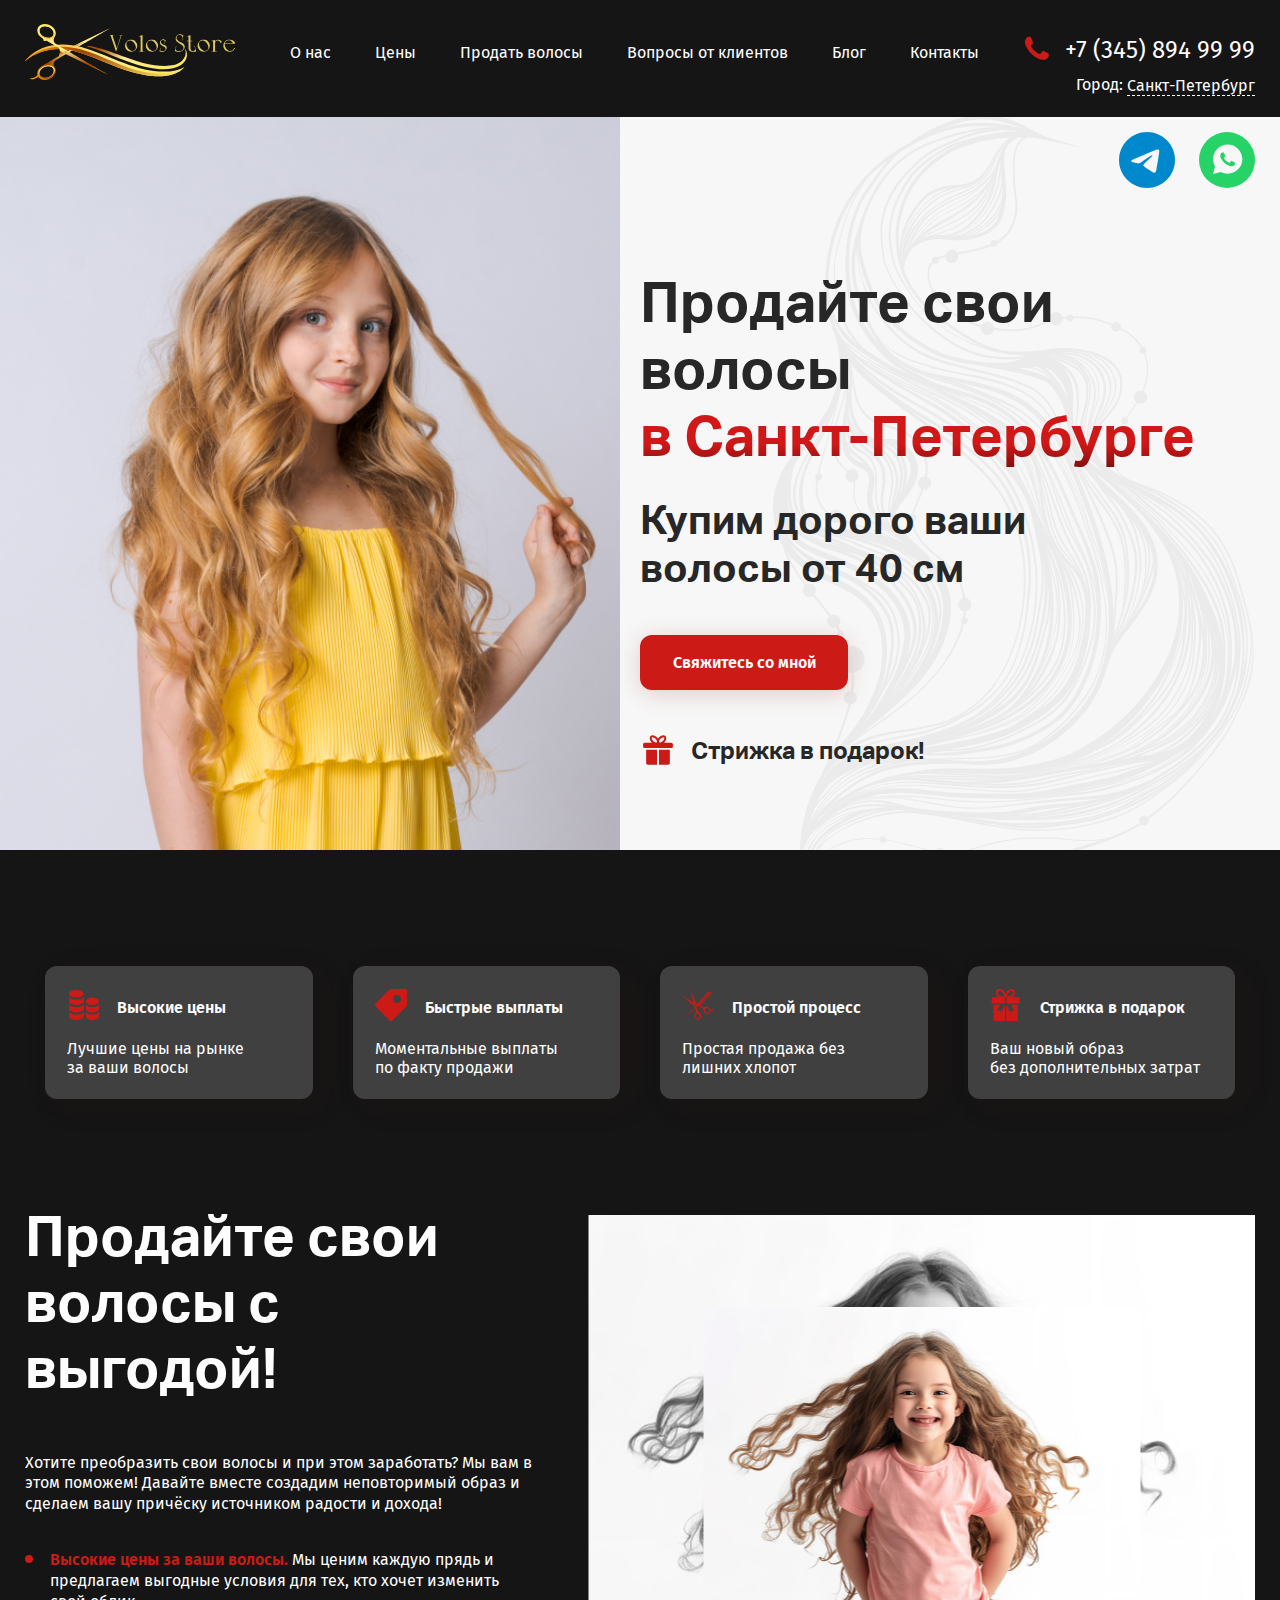
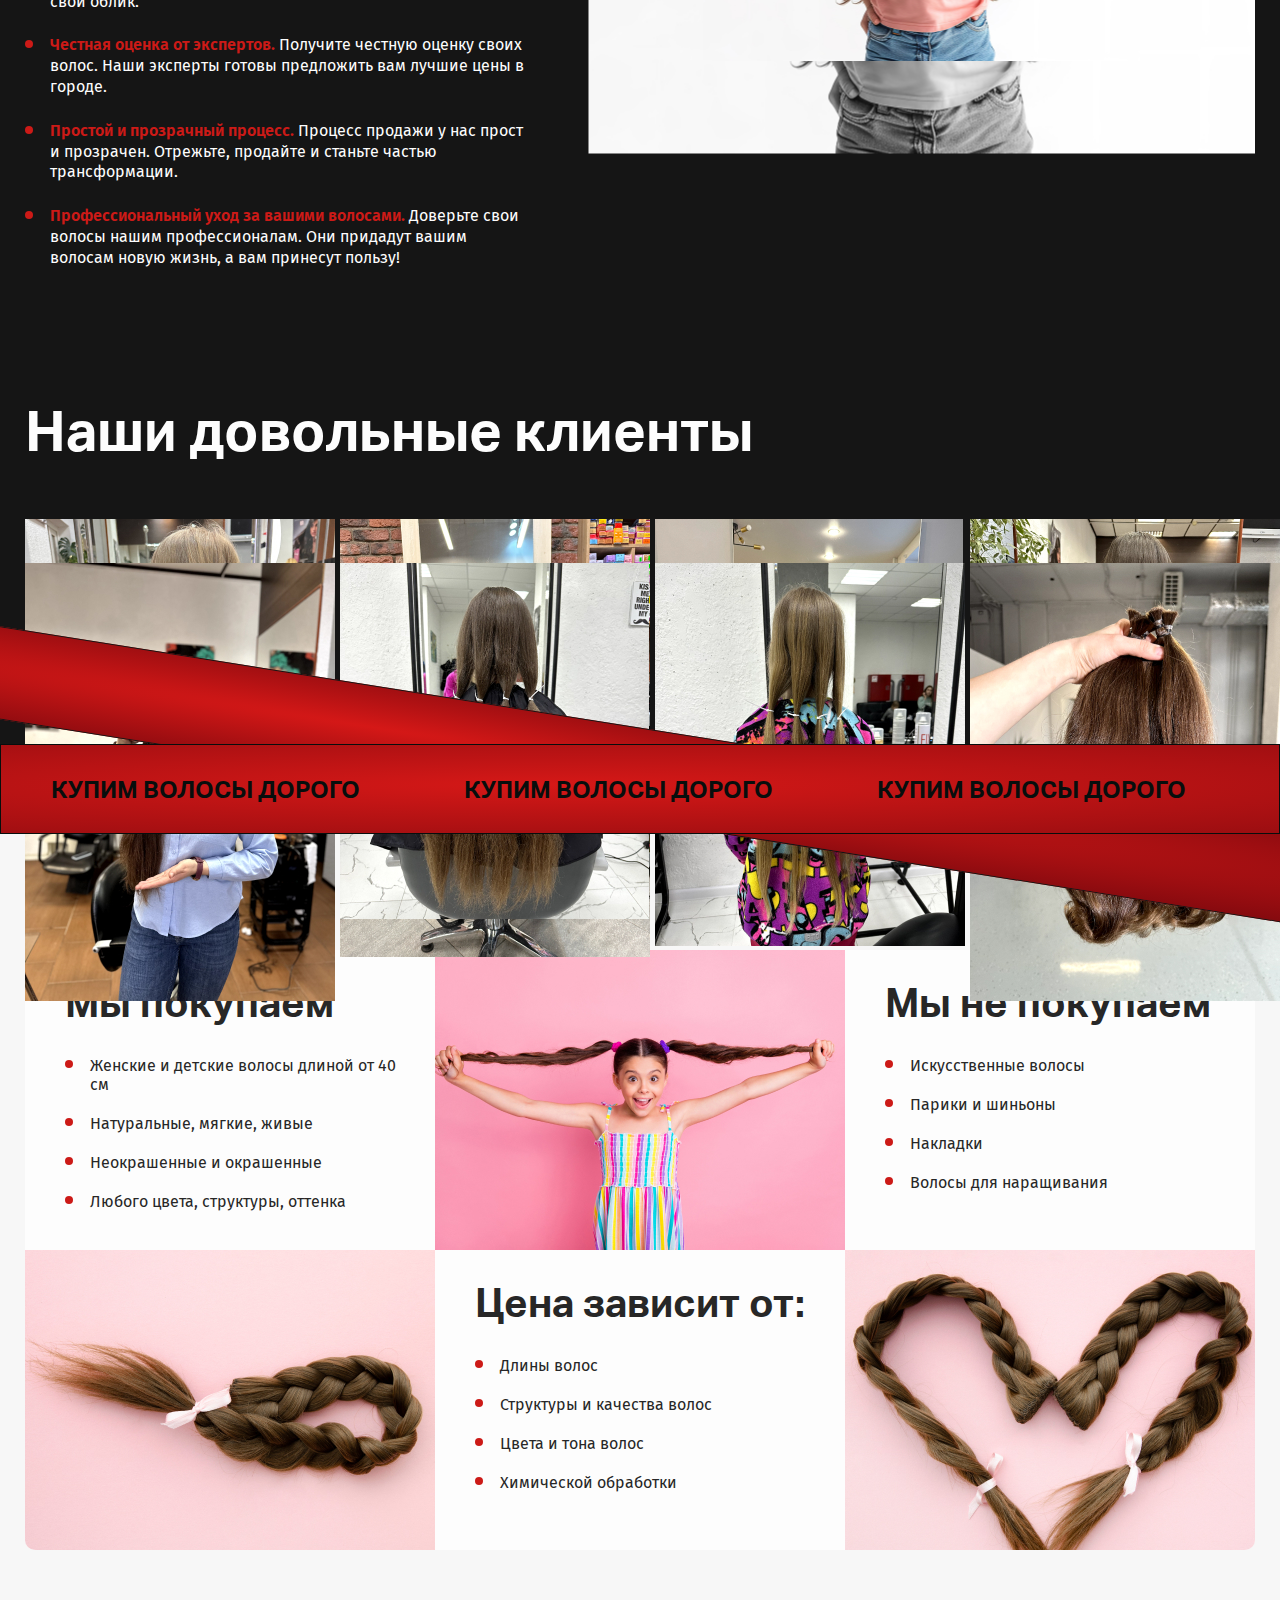
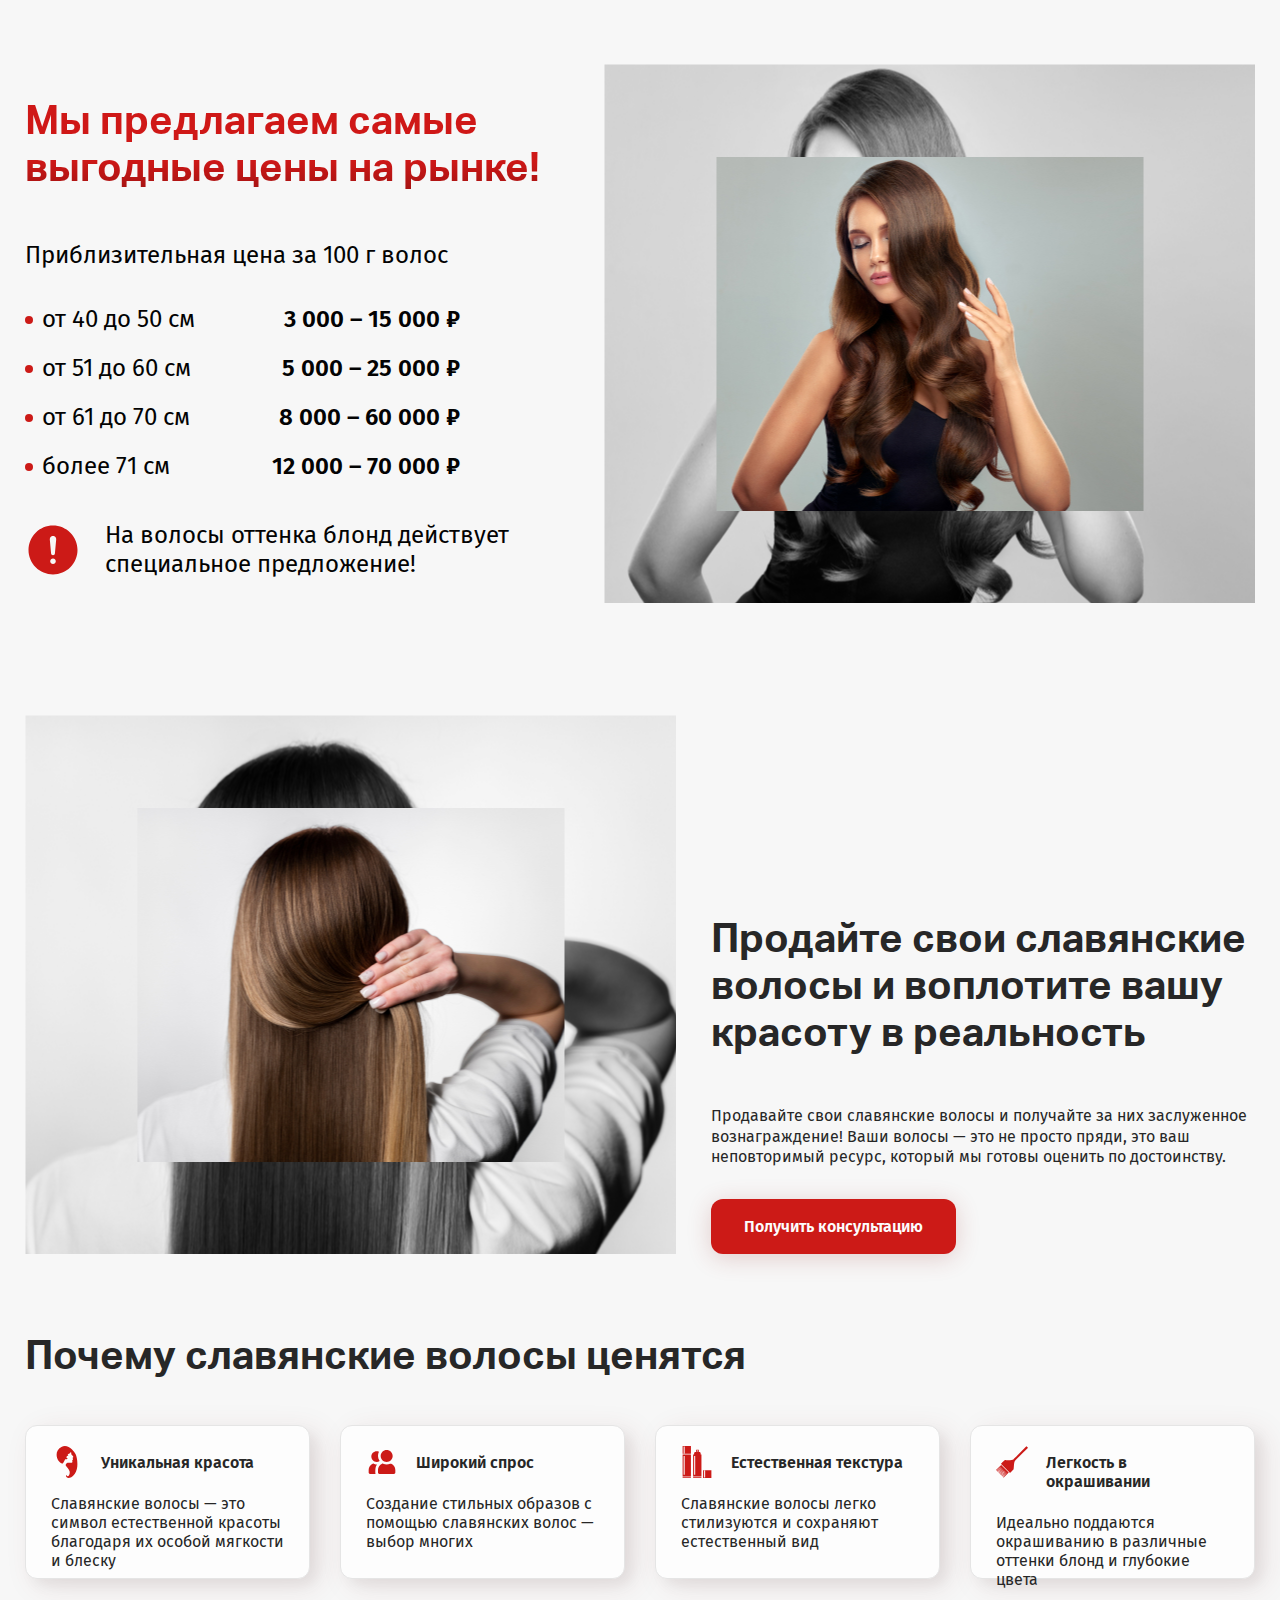
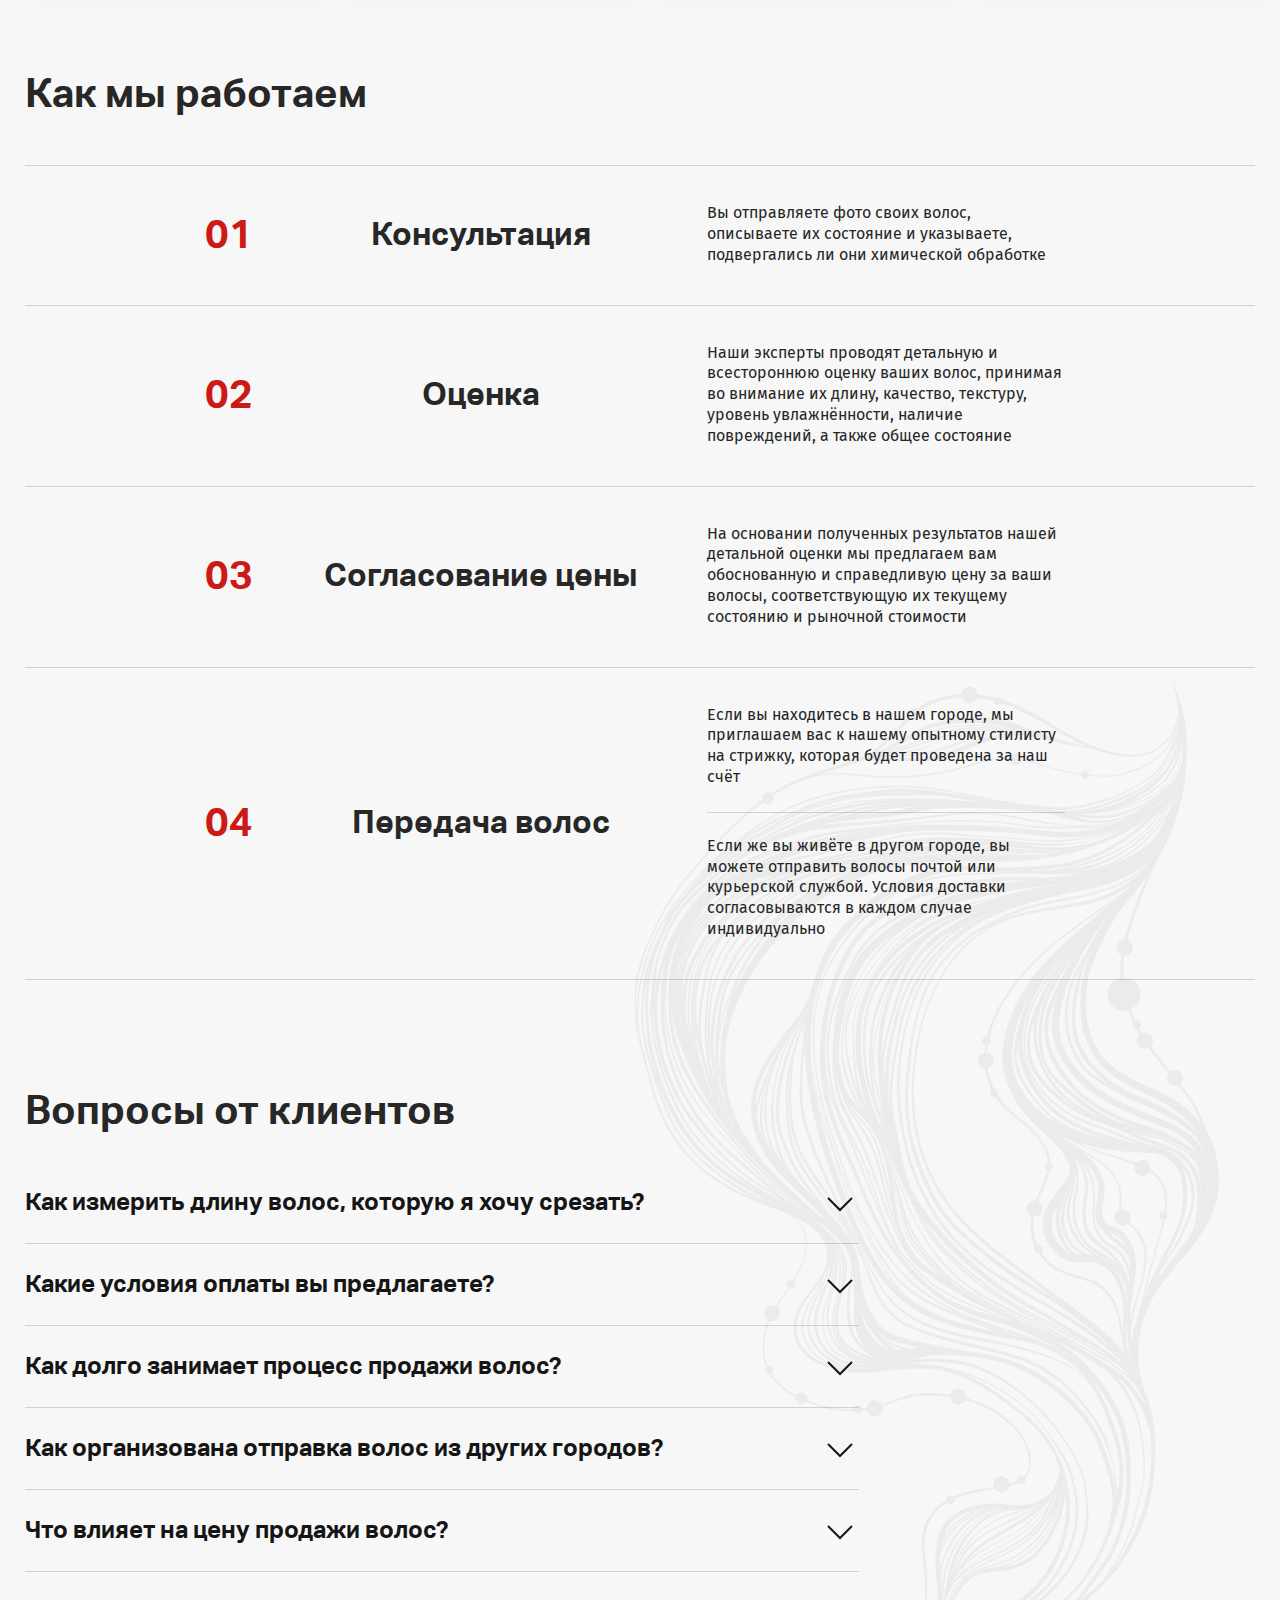
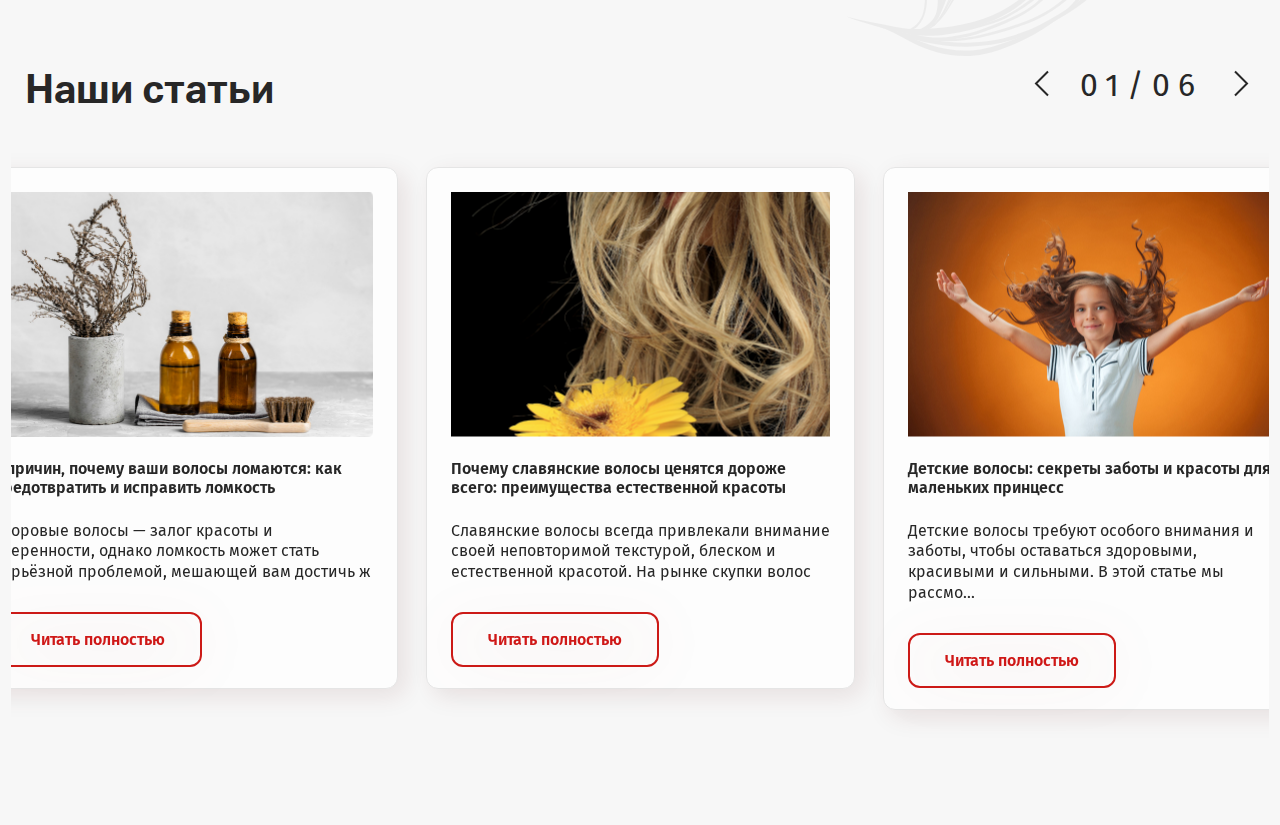
==== index.html @ 404171af "Add files via upload" ====
<!DOCTYPE html>
<html lang="ru">
<head>
	<meta charset="utf-8">
	<meta http-equiv="X-UA-Compatible" content="IE=edge" >
	<meta name="viewport" content="width=device-width, initial-scale=1.0">
	<meta name="description" content="">
	<link rel="stylesheet" type="text/css" href="style.css">
	<link rel="icon" type="image/png" href="favicon/favicon.ico" sizes="16x16">	
	<link rel="preconnect" href="https://fonts.googleapis.com">
	<link rel="preconnect" href="https://fonts.gstatic.com" crossorigin>
	<link href="https://fonts.googleapis.com/css2?family=Fira+Sans:ital,wght@0,100;0,200;0,300;0,400;0,500;0,600;0,700;0,800;0,900;1,100;1,200;1,300;1,400;1,500;1,600;1,700;1,800;1,900&display=swap" rel="stylesheet">
	<title></title>
	<script>document.write('<script src="http://' + (location.host || 'localhost').split(':')[0] + ':35729/livereload.js?snipver=1"></' + 'script>')</script>
</head>
<body>
	<div class="wrapper">
	<!-- Header -->		
	<header id="header">
		<div class="row">
			<div class="header_site">
				<div class="left">
					<a href="#" class="logo">
						<img src="img/logo.svg" alt="" />
					</a>
				</div>
				<div class="center">
					<div id="respNav">
						<ul class="resp_nav">
							<li><a href="#">О нас</a></li>
							<li><a href="#">Цены</a></li>
							<li><a href="#">Продать волосы</a></li>
							<li><a href="#">Вопросы от клиентов</a></li>
							<li><a href="#">Блог</a></li>
							<li><a href="#">Контакты</a></li>
						</ul>
					</div>
				</div>
				<div class="right">
					<div class="box_right">
						<div>
							<a class="tel_link" href="tel:+73458949999" >
								<svg width="24" height="25" viewBox="0 0 24 25" fill="none" xmlns="http://www.w3.org/2000/svg">
									<g clip-path="url(#clip0_225_394)">
									<path fill-rule="evenodd" clip-rule="evenodd" d="M23.5687 20.6638C22.8279 22.8468 19.9254 23.9355 17.8518 23.754C15.0198 23.5058 11.9382 22.0492 9.59895 20.4449C6.16053 18.0866 2.9397 14.4386 1.06288 10.5675C-0.263529 7.8322 -0.561128 4.46912 1.41169 1.97581C2.14129 1.0542 2.9301 0.561995 4.11571 0.504588C5.76052 0.427012 5.99092 1.33947 6.55573 2.76067C6.97653 3.82346 7.53813 4.90759 7.85174 6.00918C8.43894 8.06495 6.38612 8.15087 6.12692 9.83118C5.96532 10.8909 7.29013 12.312 7.88854 13.0676C9.06135 14.5477 10.471 15.8244 12.0614 16.7956C12.9718 17.3526 14.4422 18.3563 15.4854 17.8025C17.0918 16.9491 16.9398 14.3225 19.1862 15.2115C20.3494 15.6708 21.4758 16.3335 22.5863 16.9138C24.3031 17.809 24.2231 18.7368 23.5687 20.6638C24.0583 19.224 23.0791 22.1037 23.5687 20.6638Z" fill="#CC1A17"/>
									</g>
									<defs>
									<clipPath id="clip0_225_394">
									<rect width="24" height="24" fill="white" transform="translate(0 0.5)"/>
									</clipPath>
									</defs>
								</svg>
								+7 (345) 894 99 99
							</a>
						</div>
						<div>
							<p class="city_link_wrapp">Город: <a class="city_link" href="#">Санкт-Петербург</a></p>
						</div>
					</div>
				</div>
			</div>
		</div>					
	</header>
	<!-- /Header -->
	<!-- Content -->
	<div class="content">
	<!-- Section 1 - Main Page -->
	<section class="sect_1_mp">
		<img class="shape" src="img/shape.svg" alt="" />
		<div class="promo_img" style="background-image: url(img/promo.jpg)"></div>
		<div class="row">
			<div class="article">
				<div class="right_descript">
					<div class="socials">
						<ul class="socials_list">
							<li><a href="#"><img src="img/tel.svg" alt="" /></a></li>
							<li><a href="#"><img src="img/wp.svg" alt="" /></a></li>
						</ul>
						<div class="article_descript">
							<div class="h1_wrapp">
								<h1>Продайте свои волосы<br /> <span>в Санкт-Петербурге</span></h1>
							</div>
							<div class="h3_wrapp">
								<h3>Купим дорого ваши<br /> волосы от 40 см</h3>
							</div>
							<div>
								<a href="#" class="red_pill">Свяжитесь со мной</a>
							</div>
							<div>
								<p class="present"><i class="box"></i>Стрижка в подарок!</p>
							</div>
						</div>
					</div>
				</div>
			</div>
		</div>
	</section>
	<!-- /Section 1 - Main Page -->
	<!-- Section 2 - Main Page -->
	<section class="sect_2_mp black_bg">
		<div class="row">
			<div class="thumbnails">
				<div class="thumb">
					<div class="thumb_header">
						<img src="img/icon_01.svg" alt="" />
						<h3>Высокие цены</h3>
					</div>
					<div class="thumb_content">
						<p>Лучшие цены на рынке<br /> за ваши волосы</p>
					</div>
				</div>
				<div class="thumb">
					<div class="thumb_header">
						<img src="img/icon_02.svg" alt="" />
						<h3>Быстрые выплаты</h3>
					</div>
					<div class="thumb_content">
						<p>Моментальные выплаты<br /> по факту продажи</p>
					</div>
				</div>
				<div class="thumb">
					<div class="thumb_header">
						<img src="img/icon_03.svg" alt="" />
						<h3>Простой процесс</h3>
					</div>
					<div class="thumb_content">
						<p>Простая продажа без лишних хлопот</p>
					</div>
				</div>
				<div class="thumb">
					<div class="thumb_header">
						<img src="img/icon_04.svg" alt="" />
						<h3>Стрижка в подарок</h3>
					</div>
					<div class="thumb_content">
						<p>Ваш новый образ<br /> без дополнительных затрат</p>
					</div>
				</div>
			</div>
			<div class="article_2">
				<div class="left">
					<h2>Продайте свои<br /> волосы с выгодой!</h2>
					<p>Хотите преобразить свои волосы и при этом заработать? Мы вам в этом поможем! Давайте вместе создадим неповторимый образ и сделаем вашу причёску источником радости и дохода!</p>
					<ul>
						<li><span>Высокие цены за ваши волосы.</span> Мы ценим каждую прядь и предлагаем выгодные условия для тех, кто хочет изменить свой облик.</li>
						<li><span>Честная оценка от экспертов.</span> Получите честную оценку своих волос. Наши эксперты готовы предложить вам лучшие цены в городе.</li>
						<li><span>Простой и прозрачный процесс.</span> Процесс продажи у нас прост и прозрачен. Отрежьте, продайте и станьте частью трансформации.</li>
						<li><span>Профессиональный уход за вашими волосами.</span> Доверьте свои волосы нашим профессионалам. Они придадут вашим волосам новую жизнь, а вам принесут пользу!</li>
					</ul>
				</div>
				<div class="right">
					<div class="img_box">
						<img src="img/img_01.jpg" alt="" />
						<img src="img/img_02.jpg" alt="" />
					</div>
				</div>
			</div>
			<div class="gallery_wrapp">
				<div class="h2_wrapp">
					<h2>Наши довольные клиенты</h2>
				</div>
				<div class="gallery grid">
					<a href="#" data-src="" data-fancybox="gallery" class="gal_item grid-item">
						<img src="img/img_03.jpg" alt="" />
					</a>
					<a href="#" data-src="" data-fancybox="gallery" class="gal_item grid-item">
						<img src="img/img_04.jpg" alt="" />
					</a>
					<a href="#" data-src="" data-fancybox="gallery" class="gal_item grid-item">
						<img src="img/img_05.jpg" alt="" />
					</a>
					<a href="#" data-src="" data-fancybox="gallery" class="gal_item grid-item">
						<img src="img/img_06.jpg" alt="" />
					</a>
					<a href="#" data-src="" data-fancybox="gallery" class="gal_item grid-item">
						<img src="img/img_07.jpg" alt="" />
					</a>
					<a href="#" data-src="" data-fancybox="gallery" class="gal_item grid-item">
						<img src="img/img_08.jpg" alt="" />
					</a>
					<a href="#" data-src="" data-fancybox="gallery" class="gal_item grid-item">
						<img src="img/img_09.jpg" alt="" />
					</a>
					<a href="#" data-src="" data-fancybox="gallery" class="gal_item grid-item">
						<img src="img/img_10.jpg" alt="" />
					</a>
				</div>
			</div>
		</div>
		<div class="moved_line_wrapp">
			<div class="moved_line marquee">
				<p>купим волосы дорого</p>
				<p>купим волосы дорого</p>
				<p>купим волосы дорого</p>
				<p>купим волосы дорого</p>
				<p>купим волосы дорого</p>
			</div>
		</div>
	</section>
	<!-- /Section 2 - Main Page -->
	<!-- Section 3 - Main Page -->
	<section class="sect_3_mp grey_bg">
		<div class="row_2">
			<div class="thumbnails_2">
				<div class="thumb_2">
					<h3>Мы покупаем</h3>
					<ul>
						<li>Женские и детские волосы длиной от 40 см</li>
						<li>Натуральные, мягкие, живые</li>
						<li>Неокрашенные и окрашенные</li>
						<li>Любого цвета, структуры, оттенка</li>
					</ul>
				</div>
				<div class="thumb_2">
					<img src="img/img_11.jpg" alt="" />
				</div>
				<div class="thumb_2">
					<h3>Мы не покупаем</h3>
					<ul>
						<li>Искусственные волосы</li>
						<li>Парики и шиньоны</li>
						<li>Накладки</li>
						<li>Волосы для наращивания</li>
					</ul>
				</div>
				<div class="thumb_2">
					<img src="img/img_12.jpg" alt="" />
				</div>
				<div class="thumb_2">
					<h3>Цена зависит от:</h3>
					<ul>
						<li>Длины волос</li>
						<li>Структуры и качества волос</li>
						<li>Цвета и тона волос</li>
						<li>Химической обработки</li>
					</ul>
				</div>
				<div class="thumb_2">
					<img src="img/img_13.jpg" alt="" />
				</div>
			</div>
		</div>
	</section>
	<!-- /Section 3 - Main Page -->
	<!-- Section 4 - Main Page -->
	<section class="sect_4_mp grey_bg">
		<div class="row_3">
			<div class="article_3">
				<div class="left">
					<h2>Мы предлагаем самые выгодные цены на рынке!</h2>
					<h3>Приблизительная цена за 100 г волос</h3>
					<div class="table_price">
						<div class="table_row">
							<div>
								<p>от 40 до 50 см</p>
							</div>
							<div>
								<p>3 000 – 15 000 ₽</p>
							</div>
						</div>
						<div class="table_row">
							<div>
								<p>от 51 до 60 см</p>
							</div>
							<div>
								<p>5 000 – 25 000 ₽</p>
							</div>
						</div>
						<div class="table_row">
							<div>
								<p>от 61 до 70 см</p>
							</div>
							<div>
								<p>8 000 – 60 000 ₽</p>
							</div>
						</div>
						<div class="table_row">
							<div>
								<p>более 71 см</p>
							</div>
							<div>
								<p>12 000 – 70 000 ₽</p>
							</div>
						</div>
					</div>
					<div class="important_box">
						<p>На волосы оттенка блонд действует специальное предложение!</p>
					</div>
				</div>
				<div class="right">
					<div class="img_box_2">
						<img src="img/img_14.jpg" alt="" />
						<img src="img/img_15.jpg" alt="" />
					</div>
				</div>
			</div>
		</div>
	</section>
	<!-- /Section 4 - Main Page -->
	<!-- Section 5 - Main Page -->
	<section class="sect_5_mp grey_bg">
		<div class="row_3">
		<div class="article_4">
			<div class="left">
				<div class="img_box_3">
					<img src="img/img_16.jpg" alt="" />
					<img src="img/img_17.jpg" alt="" />
				</div>
			</div>
			<div class="right">
				<div class="article_4_descript">
					<h2>Продайте свои славянские волосы и воплотите вашу красоту в реальность</h2>
					<p>Продавайте свои славянские волосы и получайте за них заслуженное вознаграждение! Ваши волосы — это не просто пряди, это ваш неповторимый ресурс, который мы готовы оценить по достоинству.</p>
					<a href="#" class="red_pill">Получить консультацию</a>
				</div>
			</div>
		</div>
	</section>
	<!-- /Section 5 - Main Page -->
	<!-- Section 6 - Main Page -->
	<section class="sect_6_mp grey_bg">
		<div class="row_3">
			<div class="h2_wrapp left black">
				<h2>Почему славянские волосы ценятся</h2>
			</div>
			<div class="thumbnails_3">
				<div class="thumb_3">
					<div class="thumb_3_header">
						<img src="img/icon_05.svg" alt="" />
						<h3>Уникальная красота</h3>
					</div>
					<div class="thumb_3_content">
						<p>Славянские волосы — это символ естественной красоты благодаря их особой мягкости и блеску</p>
					</div>
				</div>
				<div class="thumb_3">
					<div class="thumb_3_header">
						<img src="img/icon_06.svg" alt="" />
						<h3>Широкий спрос</h3>
					</div>
					<div class="thumb_3_content">
						<p>Создание стильных образов с помощью славянских волос — выбор многих</p>
					</div>
				</div>
				<div class="thumb_3">
					<div class="thumb_3_header">
						<img src="img/icon_07.svg" alt="" />
						<h3>Естественная текстура</h3>
					</div>
					<div class="thumb_3_content">
						<p>Славянские волосы легко стилизуются и сохраняют естественный вид</p>
					</div>
				</div>
				<div class="thumb_3">
					<div class="thumb_3_header">
						<img src="img/icon_08.svg" alt="" />
						<h3>Легкость в окрашивании</h3>
					</div>
					<div class="thumb_3_content">
						<p>Идеально поддаются окрашиванию в различные оттенки блонд и глубокие цвета</p>
					</div>
				</div>
			</div>
		</div>
	</section>
	<!-- /Section 6 - Main Page -->
	<!-- Section 7 - Main Page -->
	<section class="sect_7_mp grey_bg">
		<img class="shape_2" src="img/shape_2.svg" alt="" />
		<div class="row_3">
			<div class="table_2_wrapp">
				<div class="h2_wrapp left black">
					<h2>Как мы работаем</h2>
				</div>
				<div class="table_2">
					<div class="table_2_row">
						<div>
							<p class="num">01</p>
						</div>
						<div>
							<h3>Консультация</h3>
						</div>
						<div>
							<p>Вы отправляете фото своих волос, описываете их состояние и указываете, подвергались ли они химической обработке</p>
						</div>
					</div>
					<div class="table_2_row">
						<div>
							<p class="num">02</p>
						</div>
						<div>
							<h3>Оценка</h3>
						</div>
						<div>
							<p>Наши эксперты проводят детальную и всестороннюю оценку ваших волос, принимая во внимание их длину, качество, текстуру, уровень увлажнённости, наличие повреждений, а также общее состояние</p>
						</div>
					</div>
					<div class="table_2_row">
						<div>
							<p class="num">03</p>
						</div>
						<div>
							<h3>Согласование цены</h3>
						</div>
						<div>
							<p>На основании полученных результатов нашей детальной оценки мы предлагаем вам обоснованную и справедливую цену за ваши волосы, соответствующую их текущему состоянию и рыночной стоимости</p>
						</div>
					</div>
					<div class="table_2_row">
						<div>
							<p class="num">04</p>
						</div>
						<div>
							<h3>Передача волос</h3>
						</div>
						<div>
							<p>Если вы находитесь в нашем городе, мы приглашаем вас к нашему опытному стилисту на стрижку, которая будет проведена за наш счёт</p>
							<p>Если же вы живёте в другом городе, вы можете отправить волосы почтой или курьерской службой. Условия доставки согласовываются в каждом случае индивидуально</p>
						</div>
					</div>
				</div>
			</div>
			<div class="faq_wrapp">
				<div class="h2_wrapp left black">
					<h2>Вопросы от клиентов</h2>
				</div>
				<div class="faqs">
					<div class="faq_item dr_parent">
						<div class="faq_item_title dr_title">
							<h3>Как измерить длину волос, которую я хочу срезать?</h3>
						</div>
						<div class="faq_item_content dr_content">
							<p>Для измерения длины волос рекомендуется отмерить их от места предполагаемого среза до верхней линии кончиков, используя мягкую ленту или специальный измерительный инструмент. Помните, что точность измерения важна для определения цены.</p>
						</div>
					</div>
					<div class="faq_item dr_parent">
						<div class="faq_item_title dr_title">
							<h3>Какие условия оплаты вы предлагаете?</h3>
						</div>
						<div class="faq_item_content dr_content">
							<p>Для измерения длины волос рекомендуется отмерить их от места предполагаемого среза до верхней линии кончиков, используя мягкую ленту или специальный измерительный инструмент. Помните, что точность измерения важна для определения цены.</p>
						</div>
					</div>
					<div class="faq_item dr_parent">
						<div class="faq_item_title dr_title">
							<h3>Как долго занимает процесс продажи волос?</h3>
						</div>
						<div class="faq_item_content dr_content">
							<p>Для измерения длины волос рекомендуется отмерить их от места предполагаемого среза до верхней линии кончиков, используя мягкую ленту или специальный измерительный инструмент. Помните, что точность измерения важна для определения цены.</p>
						</div>
					</div>
					<div class="faq_item dr_parent">
						<div class="faq_item_title dr_title">
							<h3>Как организована отправка волос из других городов?</h3>
						</div>
						<div class="faq_item_content dr_content">
							<p>Для измерения длины волос рекомендуется отмерить их от места предполагаемого среза до верхней линии кончиков, используя мягкую ленту или специальный измерительный инструмент. Помните, что точность измерения важна для определения цены.</p>
						</div>
					</div>
					<div class="faq_item dr_parent">
						<div class="faq_item_title dr_title">
							<h3>Что влияет на цену продажи волос?</h3>
						</div>
						<div class="faq_item_content dr_content">
							<p>Для измерения длины волос рекомендуется отмерить их от места предполагаемого среза до верхней линии кончиков, используя мягкую ленту или специальный измерительный инструмент. Помните, что точность измерения важна для определения цены.</p>
						</div>
					</div>
				</div>
			</div>
		</div>
	</section>
	<!-- /Section 7 - Main Page -->
	<!-- Section 8 - Main Page -->
	<section class="sect_8_mp grey_bg">
		<div class="row_3">
			<div class="slider_header">
				<div>
					<h2>Наши статьи</h2>
				</div>
				<div>
					<div class="slider_nums">
						<button type="button" class="prev_arrow">
							<svg width="32" height="33" viewBox="0 0 32 33" fill="none" xmlns="http://www.w3.org/2000/svg">
							<path d="M20 4.5L8 16.5L20 28.5" stroke="#272727" stroke-width="2"/>
							</svg>
						</button>
						<p><span id="curSl"></span>/<span id="slLenght"></span></p>
						<button type="button" class="next_arrow">
							<svg width="32" height="33" viewBox="0 0 32 33" fill="none" xmlns="http://www.w3.org/2000/svg">
							<path d="M12 4.5L24 16.5L12 28.5" stroke="#272727" stroke-width="2"/>
							</svg>
						</button>
					</div>
				</div>
			</div>
			<div class="slider">
				<div>
					<div class="slide">
						<div class="news_thumb">
							<a href="#" class="news_img_box">
								<img src="img/sl_01.jpg" alt="" />
							</a>
							<div class="news_thumb_content">
								<h3>Почему славянские волосы ценятся дороже всего: преимущества естественной красоты</h3>
								<p>Славянские волосы всегда привлекали внимание своей неповторимой текстурой, блеском и естественной красотой. На рынке скупки волос </p>
							</div>
							<a href="#" class="transparent_pill">Читать полностью</a>
						</div>
					</div>
				</div>
				<div>
					<div class="slide">
						<div class="news_thumb">
							<a href="#" class="news_img_box">
								<img src="img/sl_02.jpg" alt="" />
							</a>
							<div class="news_thumb_content">
								<h3>Детские волосы: секреты заботы и красоты для маленьких принцесс</h3>
								<p>Детские волосы требуют особого внимания и заботы, чтобы оставаться здоровыми, красивыми и сильными. В этой статье мы рассмо...</p>
							</div>
							<a href="#" class="transparent_pill">Читать полностью</a>
						</div>
					</div>
				</div>
				<div>
					<div class="slide">
						<div class="news_thumb">
							<a href="#" class="news_img_box">
								<img src="img/sl_03.jpg" alt="" />
							</a>
							<div class="news_thumb_content">
								<h3>7 простых шагов для укрепления и роста волос: секреты здоровых причёсок</h3>
								<p>Длинные, крепкие и блестящие волосы — мечта многих. Однако, чтобы достичь этого и сохранить здоровье волос, необходимо правильно ухажив...</p>
							</div>
							<a href="#" class="transparent_pill">Читать полностью</a>
						</div>
					</div>
				</div>
				<div>
					<div class="slide">
						<div class="news_thumb">
							<a href="#" class="news_img_box">
								<img src="img/sl_04.jpg" alt="" />
							</a>
							<div class="news_thumb_content">
								<h3>Как правильно ухаживать за окрашенными волосами: советы для сохранения цвета и здоровья ваших волос</h3>
								<p>Окрашенные волосы требуют особого ухода, чтобы сохранить яркость цвета и здоровый вид.</p>
							</div>
							<a href="#" class="transparent_pill">Читать полностью</a>
						</div>
					</div>
				</div>
				<div>
					<div class="slide">
						<div class="news_thumb">
							<a href="#" class="news_img_box">
								<img src="img/sl_05.jpg" alt="" />
							</a>
							<div class="news_thumb_content">
								<h3>Питание для здоровых волос: 10 продуктов, которые помогут укрепить и питать ваши локоны</h3>
								<p>Здоровые и красивые волосы начинаются с правильного питания. Ваш рацион может суще...</p>
							</div>
							<a href="#" class="transparent_pill">Читать полностью</a>
						</div>
					</div>
				</div>
				<div>
					<div class="slide">
						<div class="news_thumb">
							<a href="#" class="news_img_box">
								<img src="img/sl_06.jpg" alt="" />
							</a>
							<div class="news_thumb_content">
								<h3>5 причин, почему ваши волосы ломаются: как предотвратить и исправить ломкость</h3>
								<p>Здоровые волосы — залог красоты и уверенности, однако ломкость может стать серьёзной проблемой, мешающей вам достичь ж</p>
							</div>
							<a href="#" class="transparent_pill">Читать полностью</a>
						</div>
					</div>
				</div>
			</div>
		</div>
	</section>
	<!-- /Section 8 - Main Page -->
	</div>
	<!-- /Content -->
	<!-- Footer -->
	<footer class="footer_section">
		<div class="row">
		</div>
	</footer>
	<!-- /Footer -->
	</div>
	<link rel="stylesheet" type="text/css" href="responsive.css">
	<link rel="stylesheet" type="text/css" href="slick/slick.css">
	<script src="vendors/js/jquery.js"></script>
	<script src="vendors/js/massonry.js"></script>
	<script src="vendors/js/marquee.min.js"></script>
	<script src="slick/slick.min.js"></script>
	<script src="js/scripts.js"></script>
</body>
</html>
---- style.css ----
@charset "utf-8";

/*------------------*/
/*-- Fonts --*/
/*------------------*/

@font-face {
    font-family: 'Aktiv Grotesk Corp';
    src: url('fonts/AktivGroteskCorp-Bold.eot');
    src: url('fonts/AktivGroteskCorp-Bold.eot?#iefix') format('embedded-opentype'),
        url('fonts/AktivGroteskCorp-Bold.woff2') format('woff2'),
        url('fonts/AktivGroteskCorp-Bold.woff') format('woff'),
        url('fonts/AktivGroteskCorp-Bold.ttf') format('truetype'),
        url('fonts/AktivGroteskCorp-Bold.svg#AktivGroteskCorp-Bold') format('svg');
    font-weight: bold;
    font-style: normal;
    font-display: swap;
}

/*-------------------------------------------*/
/* BASIC SETUP */
/*-------------------------------------------*/

* {
    margin: 0;
    padding: 0;
    -webkit-box-sizing: border-box;
    -moz-box-sizing: border-box;
    box-sizing: border-box;
}

html {
    -webkit-text-size-adjust: 100%;
}

html,
body {
    min-height: 100%;
    min-width: 100%;
    height: 100%;
}

body {
    background: #ffffff;
}

.wrapper {
    position: relative;
    display: flex;
    display: -ms-flexbox;
    display: -webkit-flex;
    flex-direction: column;
    -webkit-flex-direction: column;
    -ms-flex-direction: column;
    min-height: 100%;
    min-height: 100vh;
    padding-top: 117px;
    overflow-x: hidden;
    overflow-y: auto;
}

header {
    flex: 0 0 auto;
    -webkit-flex: 0 0 auto;
}

.content {
    flex: 1 0 auto;
    -webkit-flex: 1 0 auto;
}

footer {
    flex: 0 0 auto;
    -webkit-flex: 0 0 auto;
}

::-webkit-input-placeholder {color:#555555;}
::-moz-placeholder          {color:#555555;}
:-moz-placeholder           {color:#555555;}
:-ms-input-placeholder      {color:#555555;}

input,
textarea,
button,
select,
a,
img {
    outline: none;
}

select {
    -webkit-appearance: none;
    appearance: none;
    -moz-appearance;
    text-indent: 0.01px;
    text-overflow: "";
}

*::-ms-expand { display: none; }

input::-webkit-outer-spin-button,
input::-webkit-inner-spin-button {
    -webkit-appearance: none;
}

input[type="number"] {
    -moz-appearance: textfield;
}

input {
    -webkit-appearance: none;
    -moz-appearance
}

button {
    -webkit-appearance: none;
    -moz-appearance
}

textarea {
    resize: none;
    overflow: auto;
    -webkit-appearance: none;
    -moz-appearance;
}

input::-webkit-input-placeholder       {opacity: 1; transition: opacity .3s ease;}
input::-moz-placeholder                {opacity: 1; transition: opacity .3s ease;}
input:-moz-placeholder                 {opacity: 1; transition: opacity .3s ease;}
input:-ms-input-placeholder            {opacity: 1; transition: opacity .3s ease;}
input:focus::-webkit-input-placeholder {opacity: 0; transition: opacity .3s ease;}
input:focus::-moz-placeholder          {opacity: 0; transition: opacity .3s ease;}
input:focus:-moz-placeholder           {opacity: 0; transition: opacity .3s ease;}
input:focus:-ms-input-placeholder      {opacity: 0; transition: opacity .3s ease;}

textarea::-webkit-input-placeholder       {opacity: 1; transition: opacity .3s ease;}
textarea::-moz-placeholder                {opacity: 1; transition: opacity .3s ease;}
textarea:-moz-placeholder                 {opacity: 1; transition: opacity .3s ease;}
textarea:-ms-input-placeholder            {opacity: 1; transition: opacity .3s ease;}
textarea:focus::-webkit-input-placeholder {opacity: 0; transition: opacity .3s ease;}
textarea:focus::-moz-placeholder          {opacity: 0; transition: opacity .3s ease;}
textarea:focus:-moz-placeholder           {opacity: 0; transition: opacity .3s ease;}
textarea:focus:-ms-input-placeholder      {opacity: 0; transition: opacity .3s ease;}

.clearfix:after,
.clearfix:before {
    display: block;
    content: "";
}

/*-------------------------------------------*/
/* ----- DEFAULT STYLES ------ */
/*-------------------------------------------*/

section {
    position: relative;
    padding: 10px 0;
}

h1 {
    font-family: 'Aktiv Grotesk Corp';
    font-weight: bold;
    font-size: 56px;
    line-height: 120%;
    color: #272727;
}

h2 {
    font-family: 'Aktiv Grotesk Corp';
    font-weight: bold;
    font-size: 56px;
    line-height: 66px;
    color: #FDFDFD;
}

h3 {
    font-family: 'Aktiv Grotesk Corp';
    font-weight: bold;
    font-size: 40px;
    line-height: 47px;
    color: #272727;
}

h4 {
    font-family: 'Fira Sans';
    font-weight: normal;
    font-size: 16px;
    line-height: 130%;
    color: #000;
}

p {
    font-family: 'Fira Sans';
    font-weight: normal;
    font-size: 16px;
    line-height: 130%;
    color: #000;
}

a {
    text-decoration: none;
    font-family: 'Fira Sans';
    font-weight: normal;
    font-size: 16px;
    line-height: 130%;
    color: #000;
}

li {
    list-style: none;
    font-family: 'Fira Sans';
    font-weight: normal;
    font-size: 16px;
    line-height: 130%;
    color: #000;
}

img {
    outline: none;
    border: 1px solid transparent;
    border: none;
}

button:hover,
button:active,
a:hover,
a:active {
    -webkit-tap-highlight-color: rgba(0,0,0,0); 
    -webkit-tap-highlight-color: transparent;
}

input {

}

input:focus {

}

textarea {

}

textarea:focus {

}

/*-------------------------------------------*/
/* ----- REUSABLE COMPONENTS ------ */
/*-------------------------------------------*/

.row {
    width: 100%;
    margin: 0 auto;
    max-width: 1400px;
    padding: 0 25px;
}

.row_2 {
    width: 100%;
    margin: 0 auto;
    max-width: 1346px;
    padding: 0 25px;
}

.row_3 {
    width: 100%;
    margin: 0 auto;
    max-width: 1370px;
    padding: 0 25px;
}

.overflow_wrapp {
    overflow: hidden;
}

.align_center {
    text-align: center;
}

.align_right {
    text-align: right;
}

.align_left {
    text-align: left;
}

/*-------------------------------------------*/
/* ----- HEADER ------ */
/*-------------------------------------------*/

#header {
    width: 100%;
    padding: 14px 0 11px 0;
    background: #151515;
/*    position: fixed;*/
    position: absolute;
    top: 0;
    left: 0;
    z-index: 3;
}

.header_site {
    display: flex;
    flex-wrap: wrap;
}

.header_site > .left {
    width: 225px;
    padding: 10px 10px 10px 0;
}

.header_site > .center {
    width: calc(100% - 465px);
    padding: 10px 26px 10px 30px;
}

.header_site > .right {
    width: 240px;
    padding: 14px 0 10px 10px;
}

.logo {
    display: inline-block;
    vertical-align: top;
}

.logo img {
    display: block;
    width: auto;
    height: auto;
    max-width: 100%;
}

#respNav {
    padding: 19px 0 0 0;
}

.resp_nav {
    display: flex;
    justify-content: space-between;
}

.resp_nav li {
    padding: 0 10px;
}

.resp_nav li a {
    font-size: 16px;
    line-height: 19px;
    color: #FDFDFD;
    cursor: pointer;
    -webkit-transition-property: color;
    -webkit-transition-duration: .3s;
    -webkit-transition-timing-function: ease;

    -moz-transition-property: color;
    -moz-transition-duration: .3s;
    -moz-transition-timing-function: ease;

    -ms-transition-property: color;
    -ms-transition-duration: .3s;
    -ms-transition-timing-function: ease;

    -o-transition-property: color;
    -o-transition-duration: .3s;
    -o-transition-timing-function: ease;

    transition-property: color;
    transition-duration: .3s;
    transition-timing-function: ease;
}

.resp_nav li a:link,
.resp_nav li a:visited {
    color: #FDFDFD;
}

.resp_nav li a:active,
.resp_nav li a.active,
.resp_nav li a:hover {
    color: #CF1817;
}

.box_right {
    text-align: right;
}

.box_right > div {
    padding: 5px 0;
}

.box_right > div:last-child {
    padding-bottom: 0;
}

.tel_link {
    font-size: 24px;
    line-height: 29px;
    color: #FDFDFD;
    -webkit-transition-property: color;
    -webkit-transition-duration: .3s;
    -webkit-transition-timing-function: ease;

    -moz-transition-property: color;
    -moz-transition-duration: .3s;
    -moz-transition-timing-function: ease;

    -ms-transition-property: color;
    -ms-transition-duration: .3s;
    -ms-transition-timing-function: ease;

    -o-transition-property: color;
    -o-transition-duration: .3s;
    -o-transition-timing-function: ease;

    transition-property: color;
    transition-duration: .3s;
    transition-timing-function: ease;
}

.tel_link:link,
.tel_link:visited {
    color: #FDFDFD;
}

.tel_link:active,
.tel_link.active,
.tel_link:hover {
    color: #CF1817;
}

.tel_link svg {
    margin-right: 10px;
    position: relative;
    top: 3px;
}

.city_link_wrapp {
    font-size: 16px;
    line-height: 19px;
    color: #FDFDFD;
}

.city_link {
    display: inline-block;
    vertical-align: top;
    padding-top: 1px;
    font-size: 16px;
    line-height: 19px;
    color: #FDFDFD;
    border-bottom: 1px dashed #FDFDFD;
    -webkit-transition-property: border;
    -webkit-transition-duration: .3s;
    -webkit-transition-timing-function: ease;

    -moz-transition-property: border;
    -moz-transition-duration: .3s;
    -moz-transition-timing-function: ease;

    -ms-transition-property: border;
    -ms-transition-duration: .3s;
    -ms-transition-timing-function: ease;

    -o-transition-property: border;
    -o-transition-duration: .3s;
    -o-transition-timing-function: ease;

    transition-property: border;
    transition-duration: .3s;
    transition-timing-function: ease;
}

.city_link:link,
.city_link:visited {
    border-bottom: 1px dashed #FDFDFD;
}

.city_link:active,
.city_link.active,
.city_link:hover {
    border-bottom: 1px dashed transparent;
}



/* ----- Responsive Menu Button ------ */

.respmenubtn {
    /*display: inline-block;*/
    display: none;
    vertical-align: top;
    width: 26px;
    height: 26px;
    background: transparent;
    cursor: pointer;
    position: relative;
    top: 12px;
    z-index: 11;
    border: 1px solid transparent;
    margin-left: 10px;
}

.respmenubtn span {
    display: block;
    width: 24px;
    height: 2px;
    background: #1565C0;
    border-radius: 2px;
    -webkit-border-radius: 2px;
    margin: 0 auto 6px auto;
    -webkit-transition-property: transform, border, background;
    -webkit-transition-duration: .3s;
    -webkit-transition-timing-function: ease;

    -moz-transition-property: transform, border, background;
    -moz-transition-duration: .3s;
    -moz-transition-timing-function: ease;

    -ms-transition-property: transform, border, background;
    -ms-transition-duration: .3s;
    -ms-transition-timing-function: ease;

    -o-transition-property: transform, border, background;
    -o-transition-duration: .3s;
    -o-transition-timing-function: ease;

    transition-property: transform, border, background;
    transition-duration: .3s;
    transition-timing-function: ease;
}

.respmenubtn span:last-child {
    margin: 0 auto;
}

.respmenubtn:active {
    -webkit-tap-highlight-color: rgba(0,0,0,0); 
    -webkit-tap-highlight-color: transparent;
}

.respmenubtn:hover span {
    background: #FD8C04;
}

.respmenubtn.active span {
    position: relative;
    width: 30px;
    top: 0;
    left: -2px;
    background: #FD8C04;
}

.respmenubtn.active span:last-child {
    display: none;
}

.respmenubtn.active span:first-child {
    -webkit-transform: rotate(45deg);
    -moz-transform: rotate(45deg);
    -o-transform: rotate(45deg);
    transform: rotate(45deg);
    margin: 3px 0 0 0;
    position: relative;
    top: 2px;
    left: -2px;
}

.respmenubtn.active span:nth-child(2) {
    -webkit-transform: rotate(-45deg);
    -moz-transform: rotate(-45deg);
    -o-transform: rotate(-45deg);
    transform: rotate(-45deg);
}

/* ----- / Responsive Menu Button ------ */

/*-------------------------------------------*/
/* ----- CONTENT ------ */
/*-------------------------------------------*/

/*-- Section 1 - Main Page --*/

.sect_1_mp {
    background: #F7F7F7;
    position: relative;
    overflow: hidden;
}

.sect_1_mp > .row {
    position: relative;
    z-index: 2;
}

.shape {
    position: absolute;
    top: -2px;
    right: 26px;
}

.promo_img {
    background-position: center;
    background-size: cover;
    position: absolute;
    top: 0;
    left: 0;
    width: calc(50% - 20px);
    height: 100%;
}

.article {
    display: flex;
    justify-content: flex-end;
}

.right_descript {
    width: calc(50% + 20px);
    padding-left: 20px;
}

.socials_list {
    display: flex;
    justify-content: flex-end;
    margin: 0 -12px;
}

.socials_list li {
    padding: 5px 12px;
}

.socials_list li a {
    display: block;
    width: 56px;
    height: 56px;
    border-radius: 50%;
    cursor: pointer;
    position: relative;
    -webkit-transition-property: top;
    -webkit-transition-duration: .3s;
    -webkit-transition-timing-function: ease;

    -moz-transition-property: top;
    -moz-transition-duration: .3s;
    -moz-transition-timing-function: ease;

    -ms-transition-property: top;
    -ms-transition-duration: .3s;
    -ms-transition-timing-function: ease;

    -o-transition-property: top;
    -o-transition-duration: .3s;
    -o-transition-timing-function: ease;

    transition-property: top;
    transition-duration: .3s;
    transition-timing-function: ease;
}

.socials_list li a:link,
.socials_list li a:visited {
    top: 0;
}

.socials_list li a:active,
.socials_list li a.active,
.socials_list li a:hover {
    top: 10px;
}

.socials_list li a img {
    display: block;
    max-width: 100%;
    width: auto;
}

.article_descript {
    padding: 61px 0 63px 0;
}

.h1_wrapp {
    padding: 15px 0 15px 0;
}

.h1_wrapp h1 {

}

.h1_wrapp h1 span {
    leading-trim: both;
    text-edge: cap;
    background: linear-gradient(180deg, #CF1817 62.88%, #690C0C 111.36%);
    -webkit-background-clip: text;
    -webkit-text-fill-color: transparent;
    background-clip: text;
    text-fill-color: transparent;
}

.h3_wrapp {
    padding: 10px 0;
}

.h3_wrapp h3 {
    font-size: 40px;
    line-height: 120%;
    color: #272727;
}

.red_pill {
    display: inline-flex;
    flex-direction: row;
    justify-content: center;
    align-items: center;
    padding: 16px 15px 16px 15px;
    min-width: 208px;
    min-height: 55px;
    background: #CC1A17;
    box-shadow: 0 4px 25px rgba(147, 41, 36, .2);
    border-radius: 12px;
    font-family: 'Fira Sans';
    font-weight: 600;
    font-size: 16px;
    line-height: 19px;
    color: #FDFDFD;
    -webkit-transition-property: box-shadow;
    -webkit-transition-duration: .3s;
    -webkit-transition-timing-function: ease;

    -moz-transition-property: box-shadow;
    -moz-transition-duration: .3s;
    -moz-transition-timing-function: ease;

    -ms-transition-property: box-shadow;
    -ms-transition-duration: .3s;
    -ms-transition-timing-function: ease;

    -o-transition-property: box-shadow;
    -o-transition-duration: .3s;
    -o-transition-timing-function: ease;

    transition-property: box-shadow;
    transition-duration: .3s;
    transition-timing-function: ease;
}

.red_pill:link,
.red_pill:visited {
    box-shadow: 0 4px 25px rgba(147, 41, 36, .2);
}

.red_pill:active,
.red_pill.active,
.red_pill:hover {
    box-shadow: 0 4px 25px rgba(147, 41, 36, .8);
}

.article_descript .red_pill {
    margin: 33px 0 20px 0;
}

.present {
    display: inline-flex;
    margin: 27px 0 0 0;
    font-family: 'Aktiv Grotesk Corp';
    font-weight: bold;
    font-size: 24px;
    line-height: 28px;
    color: #272727;
}

.box {
    display: inline-block;
    vertical-align: top;
    width: 36px;
    height: 36px;
    background-image: url(img/box.svg);
    background-position: center;
    background-repeat: no-repeat;
    background-size: contain;
}

.present i {
    margin-right: 15px;
    position: relative;
    top: -5px;
}

/*-- /Section 1 - Main Page --*/

/*-- Section 2 - Main Page --*/

.black_bg {
    background: #151515;
}

.sect_2_mp {
    padding-bottom: 1px;
    z-index: 2;
}

.thumbnails {
    display: flex;
    flex-wrap: wrap;
    justify-content: center;
    margin: 86px 0 84px 0;
}

.thumb {
    width: calc(25% - 40px);
    margin: 20px;
    max-width: 272px;
    background: #404040;
    box-shadow: 7px 7px 13px rgba(20, 20, 20, .4), 10px 7px 30.4px rgba(122, 40, 40, 0.1);
    border-radius: 12px;
    padding: 23px 22px 10px 22px;
}

.thumb_header {
    position: relative;
    padding: 9px 0 10px 50px;
}

.thumb_header img {
    position: absolute;
    top: 0;
    left: 0;
}

.thumb_header h3 {
    font-family: 'Fira Sans';
    font-weight: 600;
    font-size: 16px;
    line-height: 19px;
    color: #FDFDFD;
}

.thumb_content {
    padding: 12px 0 12px 0;
}

.thumb_content p {
    font-size: 16px;
    line-height: 19px;
    color: #FDFDFD;
}

.article_2 {
    display: flex;
    flex-wrap: wrap;
}

.article_2 > .left {
    width: calc(100% - 667px);
    padding: 0px 55px 0 0;
}

.article_2 > .right {
    width: 667px;
    padding: 12px 0 0 0;
}

.article_2 h2 {
    padding: 0 0 26px 0;
}

.article_2 p {
    padding: 26px 0 12px 0;
    font-size: 16px;
    line-height: 130%;
    color: #FDFDFD;
}

.article_2 ul {

}

.article_2 ul li {
    display: block;
    position: relative;
    margin: 23px 0;
    padding: 0 0 0 25px;
    font-size: 16px;
    line-height: 130%;
    color: #FDFDFD;
}

.article_2 ul li:before {
    display: block;
    content: "";
    position: absolute;
    top: 5px;
    left: 0;
    width: 8px;
    height: 8px;
    background: #CC1A17;
    border-radius: 50%;
}

.article_2 ul li span {
    color: #CC1A17;
    font-weight: 600;
}

.img_box {
    width: 667px;
    height: 539px;
    position: relative;
    overflow: hidden;
}

.img_box img:nth-child(1) {
    display: block;
    width: auto;
    height: auto;
    min-width: 100%;
    min-height: 100%;
    position: absolute;
    top: 50%;
    left: 50%;
    transform: translate(-50%, -50%);
    filter: grayscale(100);
}

.img_box img:nth-child(2) {
    display: block;
    width: auto;
    height: auto;
    max-width: 100%;
    max-height: 100%;
    position: absolute;
    top: 50%;
    left: 50%;
    transform: translate(-50%, -50%);
    z-index: 2;
}

.gallery_wrapp {
    padding: 106px 0 104px 0;
}

.h2_wrapp {

}

.h2_wrapp h2 {

}

.gallery {
    display: flex;
    flex-wrap: wrap;
    margin: 43px -15px;
}

.gal_item {
    width: calc(25% - 30px);
    margin: 12px 15px;
}

.moved_line_wrapp {
    position: relative;
    top: 1px;
}

.moved_line_wrapp:before {
    display: block;
    content: "";
    width: 130% ;
    height: 90px;
    background: radial-gradient(103.56% 84.91% at 42.88% 45%, #D51817 0%, #76070D 100%), #CF1817;
    border: 1px solid #151515;
    position: absolute;
    top: -40px;
    left: -27%;
    transform: rotate(9deg);
}

.moved_line {
    white-space: nowrap;
    height: 90px;
    background: radial-gradient(144.44% 118.43% at 42.88% 45%, #D51817 0%, #76070D 100%);
    border: 1px solid #070E0D;
    overflow: hidden;
    position: relative;
    z-index: 2;
}

.moved_line p {
    display: inline-block;
    vertical-align: top;
    padding: 0 50px;
    text-transform: uppercase;
    font-family: 'Aktiv Grotesk Corp';
    font-weight: 700;
    font-size: 24px;
    line-height: 89px;
    color: #070E0D;
}

/*-- /Section 2 - Main Page --*/

/*-- Section 3 - Main Page --*/

.sect_3_mp {

}

.grey_bg {
    background-color: #F7F7F7;
}

.thumbnails_2 {
    display: flex;
    flex-wrap: wrap;
    border-radius: 10px;
    overflow: hidden;
    margin: 106px auto 94px auto;
}

.thumb_2 {
    width: 33.33%;
    min-height: 300px;
    overflow: hidden;
    position: relative;
    background-color: #FDFDFD;
    padding: 21px 20px 10px 40px;
}

.thumb_2 h3 {
    padding: 9px 0;
    font-weight: 700;
    font-size: 40px;
    line-height: 47px;
    color: #272727;
}

.thumb_2 ul {

}

.thumb_2 ul li {
    margin: 20px 0;
    display: block;
    position: relative;
    padding-left: 25px;
    font-size: 16px;
    line-height: 19px;
    color: #272727;
}

.thumb_2 ul li:before {
    display: block;
    content: "";
    width: 8px;
    height: 8px;
    background: #CC1A17;
    position: absolute;
    top: 4px;
    left: 0;
    border-radius: 50%;
}

.thumb_2 {

}

.thumb_2 img {
    display: block;
    width: auto;
    height: auto;
    min-width: 100%;
    min-height: 100%;
    position: absolute;
    top: 50%;
    left: 50%;
    transform: translate(-50%, -50%);
}

/*-- /Section 3 - Main Page --*/

/*-- Section 4 - Main Page --*/

.article_3 {
    display: flex;
    flex-wrap: wrap;
}

.article_3 > .left {
    width: calc(100% - 651px);
    padding-right: 45px;
}

.article_3 > .right {
    width: 651px;
}

.article_3 {

}

.article_3 h2 {
    padding: 33px 0 25px 0;
    font-weight: 700;
    font-size: 40px;
    line-height: 47px;
    background: linear-gradient(180deg, #CF1817 62.88%, #690C0C 111.36%);
    -webkit-background-clip: text;
    -webkit-text-fill-color: transparent;
    background-clip: text;
    text-fill-color: transparent;
}

.article_3 h3 {
    padding: 25px 0;
    font-family: 'Fira Sans';
    font-weight: normal;
    font-size: 24px;
    line-height: 29px;
    color: #030303;
}

.table_price {
    max-width: 435px;
}

.table_price .table_row {
    display: flex;
    padding: 5px 0;
}

.table_price .table_row > div:nth-child(1) {
    width: 50%;
    padding: 5px 5px 5px 0;
}

.table_price .table_row > div:nth-child(2) {
    width: 50%;
    padding: 5px 0 5px 5px;
}

.table_price .table_row > div:nth-child(1) p {
    position: relative;
    padding-left: 17px;
    font-size: 24px;
    line-height: 29px;
    color: #030303;
}

.table_price .table_row > div:nth-child(2) p {
    text-align: right;
    font-weight: 600;
    font-size: 24px;
    line-height: 29px;
    color: #030303;
}

.table_price .table_row > div:nth-child(1) p:before {
    display: block;
    content: "";
    width: 8px;
    height: 8px;
    background: #CC1A17;
    position: absolute;
    top: 11px;
    left: 0;
    border-radius: 50%;
}

.important_box {
    max-width: 500px;
    margin: 25px 0;
    padding: 5px 5px 5px 80px;
    position: relative;
}

.important_box:before {
    display: block;
    content: "";
    width: 56px;
    height: 56px;
    background-position: center;
    background-size: contain;
    background-image: url(img/important.svg);
    position: absolute;
    top: 6px;
    left: 0;
}

.important_box p {
    font-size: 24px;
    line-height: 29px;
    color: #030303;
}

.img_box_2 {
    width: 651px;
    height: 539px;
    position: relative;
    overflow: hidden;
}

.img_box_2 img:nth-child(1) {
    display: block;
    width: auto;
    height: auto;
    min-width: 100%;
    min-height: 100%;
    position: absolute;
    top: 50%;
    left: 50%;
    transform: translate(-50%, -50%);
    filter: grayscale(100);
}

.img_box_2 img:nth-child(2) {
    display: block;
    width: auto;
    height: auto;
    max-width: 100%;
    max-height: 100%;
    position: absolute;
    top: 50%;
    left: 50%;
    transform: translate(-50%, -50%);
    z-index: 2;
}

/*-- /Section 4 - Main Page --*/

/*-- Section 5 - Main Page --*/

.sect_5_mp {

}

.article_4 {
    display: flex;
    flex-wrap: wrap;
    align-items: flex-end;
    padding: 86px 0 58px 0;
}

.article_4 > .left {
    width: 651px;
}

.article_4 > .right {
    width: calc(100% - 651px);
    padding-left: 35px;
}

.img_box_3 {
    width: 651px;
    height: 539px;
    position: relative;
    overflow: hidden;
}

.img_box_3 img:nth-child(1) {
    display: block;
    width: auto;
    height: auto;
    min-width: 100%;
    min-height: 100%;
    position: absolute;
    top: 50%;
    left: 50%;
    transform: translate(-50%, -50%);
    filter: grayscale(100);
}

.img_box_3 img:nth-child(2) {
    display: block;
    width: auto;
    height: auto;
    max-width: 100%;
    max-height: 100%;
    position: absolute;
    top: 50%;
    left: 50%;
    transform: translate(-50%, -50%);
    z-index: 2;
}

.article_4_descript {

}

.article_4_descript h2 {
    padding: 25px 0;
    font-weight: 700;
    font-size: 40px;
    line-height: 47px;
    color: #272727;
}

.article_4_descript p {
    padding: 25px 0;
    font-size: 16px;
    line-height: 130%;
    color: #272727;
}

.article_4_descript .red_pill {
    padding-left: 33px;
    padding-right: 33px;
    margin-top: 6px;
}

/*-- /Section 5 - Main Page --*/

/*-- Section 6 - Main Page --*/

.sect_6_mp {

}

.h2_wrapp {

}

.h2_wrapp.black {

}

.h2_wrapp.black h2 {
    font-weight: 700;
    font-size: 40px;
    line-height: 47px;
    color: #272727;
}

.thumbnails_3 {
    display: flex;
    flex-wrap: wrap;
    margin: 31px -15px;
}

.thumb_3 {
    width: calc(25% - 30px);
    height: 154px;
    margin: 15px;
    padding: 20px 25px 10px 25px;
    background: #FDFDFD;
    border: 1px solid #E5E5E5;
    box-shadow: 7px 7px 12.8px rgba(20, 20, 20, 0.05), 10px 7px 30.4px rgba(122, 40, 40, 0.1);
    border-radius: 12px;
}

.thumb_3_header {
    position: relative;
    padding: 7px 0 7px 50px;
}

.thumb_3_header img {
    display: block;
    max-width: 100%;
    width: auto;
    height: auto;
    position: absolute;
    top: 0;
    left: 0;
}

.thumb_3_header h3 {
    font-family: 'Fira Sans';
    font-weight: 600;
    font-size: 16px;
    line-height: 19px;
    color: #272727;
}

.thumb_3_content {
    padding: 15px 0;
}

.thumb_3_content p {
    font-size: 16px;
    line-height: 19px;
    color: #272727;
}

/*-- /Section 6 - Main Page --*/

/*-- Section 7 - Main Page --*/

.sect_7_mp {

}

.shape_2 {
    position: absolute;
    bottom: 0;
    right: 61px;
}

.table_2_wrapp {
    padding: 25px 0 20px 0;
}

.table_2 {
    margin: 48px 0 48px 0;
}

.table_2_row {
    display: flex;
    flex-wrap: wrap;
    align-items: center;
    border-bottom: 1px solid #D2D2D2;
    padding: 27px 180px 29px 170px;
}

.table_2_row:nth-child(1) {
    border-top: 1px solid #D2D2D2;
}

.table_2_row > div:nth-child(1) {
    width: 70px;
    padding: 10px 10px 10px 10px;
}

.table_2_row > div:nth-child(2) {
    width: calc(57% - 70px);
    padding: 10px 10px 10px 10px;
    text-align: center;
}

.table_2_row > div:nth-child(3) {
    width: 43%;
    padding: 10px 10px 10px 10px;
}

.num {

}

.table_2 h3 {
    font-weight: 700;
    font-size: 32px;
    line-height: 37px;
    color: #272727;
}

.table_2_row p {
    font-size: 16px;
    line-height: 130%;
    color: #272727;
}

.table_2_row > div:nth-child(3) p {
    padding: 23px 0 24px 0;
    border-bottom: 1px solid #D2D2D2;
}

.table_2_row > div:nth-child(3) p:nth-child(1) {
    padding-top: 0;
}

.table_2_row > div:nth-child(3) p:last-child {
    border-bottom: none;
    padding-bottom: 0;
}

.table_2_row p.num {
    font-family: 'Aktiv Grotesk Corp';
    font-weight: 700;
    font-size: 40px;
    line-height: 47px;
    color: #CC1A17;
}

.faq_wrapp {
    max-width: 834px;
    padding: 39px 0 46px 0;
}

.faq_wrapp .h2_wrapp {

}

.faqs {
    padding: 28px 0 28px 0;
}

.faq_item {
    padding: 26px 0 27px 0;
    border-bottom: 1px solid #D2D2D2;
}

.faq_item_title {
    position: relative;
    cursor: pointer;
}

.faq_item_title:after {
    display: block;
    content: "";
    width: 32px;
    height: 32px;
    background-position: center;
    background-size: contain;
    background-image: url(img/arrow.svg);
    position: absolute;
    top: calc(50% - 16px);
    right: 3px;
    transform: rotate(0);
    opacity: 1;
    -webkit-transition-property: transform, opacity;
    -webkit-transition-duration: .3s;
    -webkit-transition-timing-function: ease;

    -moz-transition-property: transform, opacity;
    -moz-transition-duration: .3s;
    -moz-transition-timing-function: ease;

    -ms-transition-property: transform, opacity;
    -ms-transition-duration: .3s;
    -ms-transition-timing-function: ease;

    -o-transition-property: transform, opacity;
    -o-transition-duration: .3s;
    -o-transition-timing-function: ease;

    transition-property: transform, opacity;
    transition-duration: .3s;
    transition-timing-function: ease;
}

.faq_item.active .faq_item_title:after {
    transform: rotate(-180deg);
    opacity: .3;
}

.faq_item_title h3 {
    font-weight: 700;
    font-size: 24px;
    line-height: 28px;
    color: #151515;
}

.faq_item_content {
    max-width: 670px;
    padding: 28px 0 0 0;
}

.faq_item_content p {
    font-size: 16px;
    line-height: 130%;
    color: #151515;
}

.dr_title {

}

.dr_content {
    display: none;
}

/*-- /Section 7 - Main Page --*/

/*-- Section 8 - Main Page --*/

.sect_8_mp {

}

.slider_header {
    display: flex;
    flex-wrap: wrap;
}

.slider_header > div:nth-child(1) {
    width: calc(100% - 250px);
    padding: 0 10px 0 0;
}

.slider_header > div:nth-child(2) {
    width: 250px;
    padding: 0 0 0 10px;
}

.slider_header h2 {
    font-weight: 700;
    font-size: 40px;
    line-height: 47px;
    color: #272727;
}

.slider_nums {
    display: flex;
    justify-content: flex-end;
    font-size: 32px;
    line-height: 38px;
    color: #272727; 
}

.slider_nums p {
    letter-spacing: 8px;
    font-size: 32px;
    line-height: 38px;
    color: #272727;
}

#curSl {

}

#slLenght {

}

.slider {
    margin: 34px -14px 75px -14px;
}

.slide {
    padding: 20px 14px 30px 14px;
}

.news_thumb {
    width: 429px;
    background: #FDFDFD;
    border: 1px solid #E5E5E5;
    box-shadow: 7px 7px 24px rgba(86, 18, 18, 0.1);
    border-radius: 12px;
    padding: 24px 24px 21px 24px;
}

.news_thumb .news_img_box {
    display: block;
    height: 245px;
    margin-bottom: 10px;
    overflow: hidden;
    position: relative;
}

.news_thumb .news_img_box img {
    display: block;
    width: auto;
    height: auto;
    min-width: 100%;
    min-height: 100%;
    position: absolute;
    top: 50%;
    left: 50%;
    transform: translate(-50%, -50%);
}

.news_thumb h3 {
    padding: 12px 0;
    font-family: 'Fira Sans';
    font-weight: 600;
    font-size: 16px;
    line-height: 19px;
    color: #272727;
}

.news_thumb p {
    padding: 12px 0;
    font-size: 16px;
    line-height: 130%;
    color: #272727;
}

.news_thumb_content {
    min-height: 146px;
}

.transparent_pill {
    display: inline-flex;
    flex-direction: row;
    justify-content: center;
    align-items: center;
    padding: 16px 15px 16px 15px;
    min-width: 208px;
    min-height: 55px;
    background: transparent;
    border: 2px solid #CC1A17;
    filter: drop-shadow(0px 4px 25px rgba(147, 41, 36, 0.2));
    border-radius: 12px;
    font-family: 'Fira Sans';
    font-weight: 600;
    font-size: 16px;
    line-height: 19px;
    color: #CF1817;
    -webkit-transition-property: background, color;
    -webkit-transition-duration: .3s;
    -webkit-transition-timing-function: ease;

    -moz-transition-property: background, color;
    -moz-transition-duration: .3s;
    -moz-transition-timing-function: ease;

    -ms-transition-property: background, color;
    -ms-transition-duration: .3s;
    -ms-transition-timing-function: ease;

    -o-transition-property: background, color;
    -o-transition-duration: .3s;
    -o-transition-timing-function: ease;

    transition-property: background, color;
    transition-duration: .3s;
    transition-timing-function: ease;
}

.transparent_pill:link,
.transparent_pill:visited {
    background: transparent;
    color: #CF1817;
}

.transparent_pill:active,
.transparent_pill.active,
.transparent_pill:hover {
    background: #CF1817;
    color: #fff;
}

.news_thumb .transparent_pill {
    margin-top: 17px;
}

.prev_arrow {
    width: 32px;
    height: 32px;
    border: none;
    background-color: transparent;
    cursor: pointer;
}

.next_arrow {
    width: 32px;
    height: 32px;
    border: none;
    background-color: transparent;
    cursor: pointer;
}

.slider_nums .prev_arrow {
    margin-right: 20px;
    position: relative;
    top: 1px;
}

.slider_nums .next_arrow {
    margin-left: 20px;
    position: relative;
    top: 1px;
}



/*-- /Section 8 - Main Page --*/

/*-------------------------------------------*/
/* ----- FOOTER ------ */
/*-------------------------------------------*/

footer {

}
---- responsive.css ----
@media only screen and (max-width: 1240px) {



}

@media only screen and (min-width: 768px) {

#resp_nav {
    display: block !important;
}

}
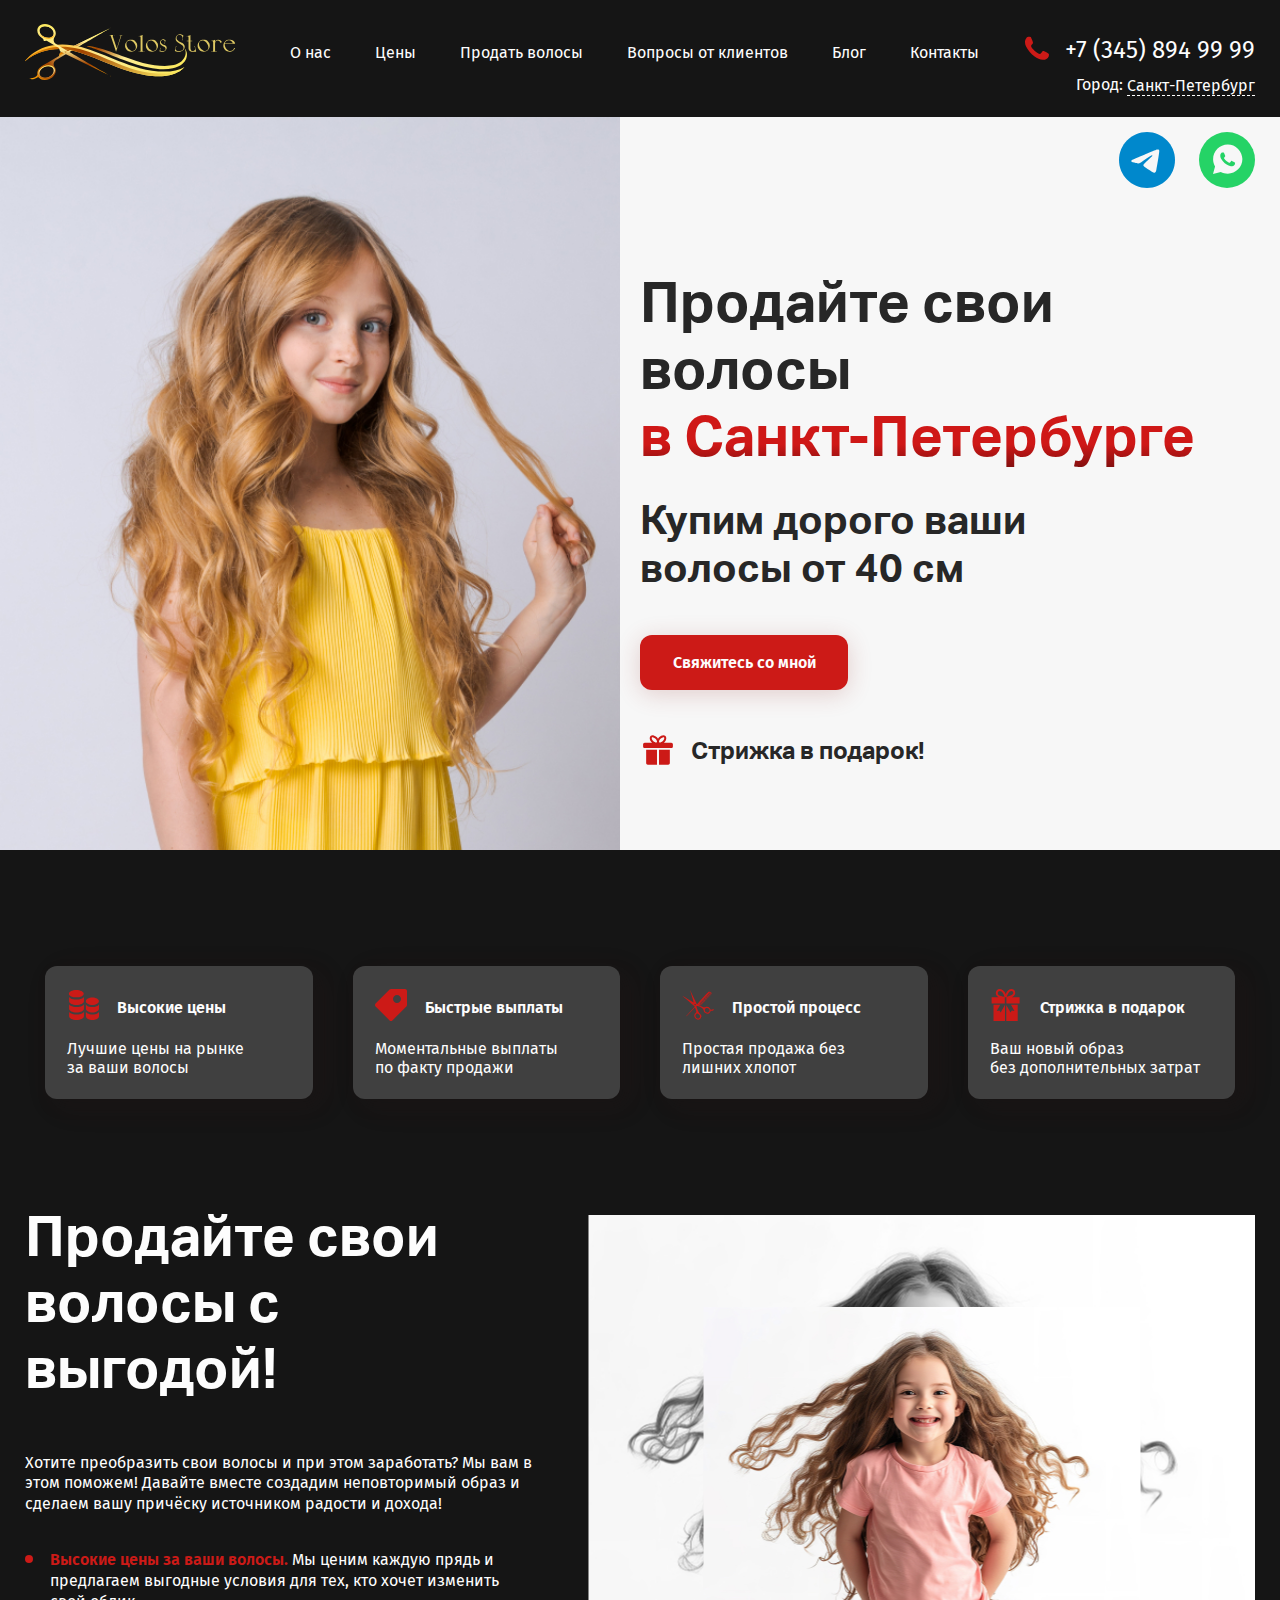
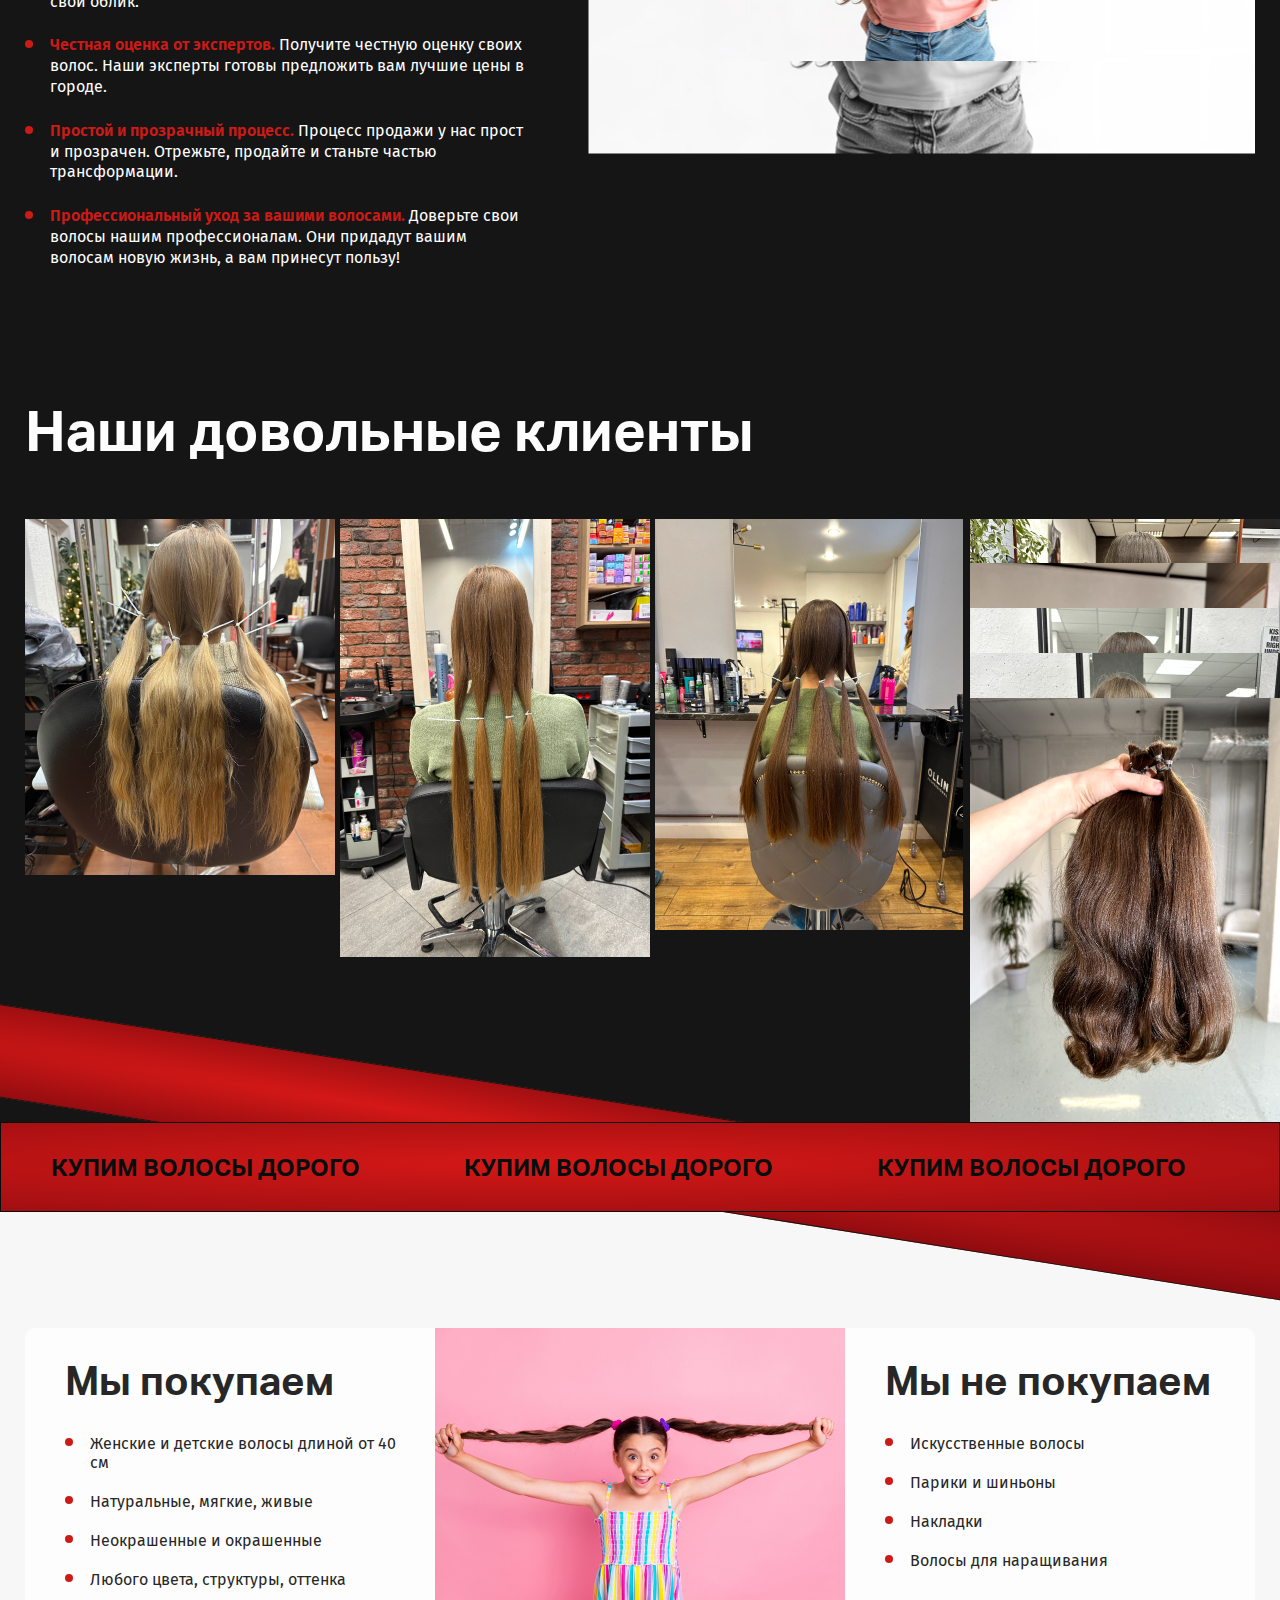
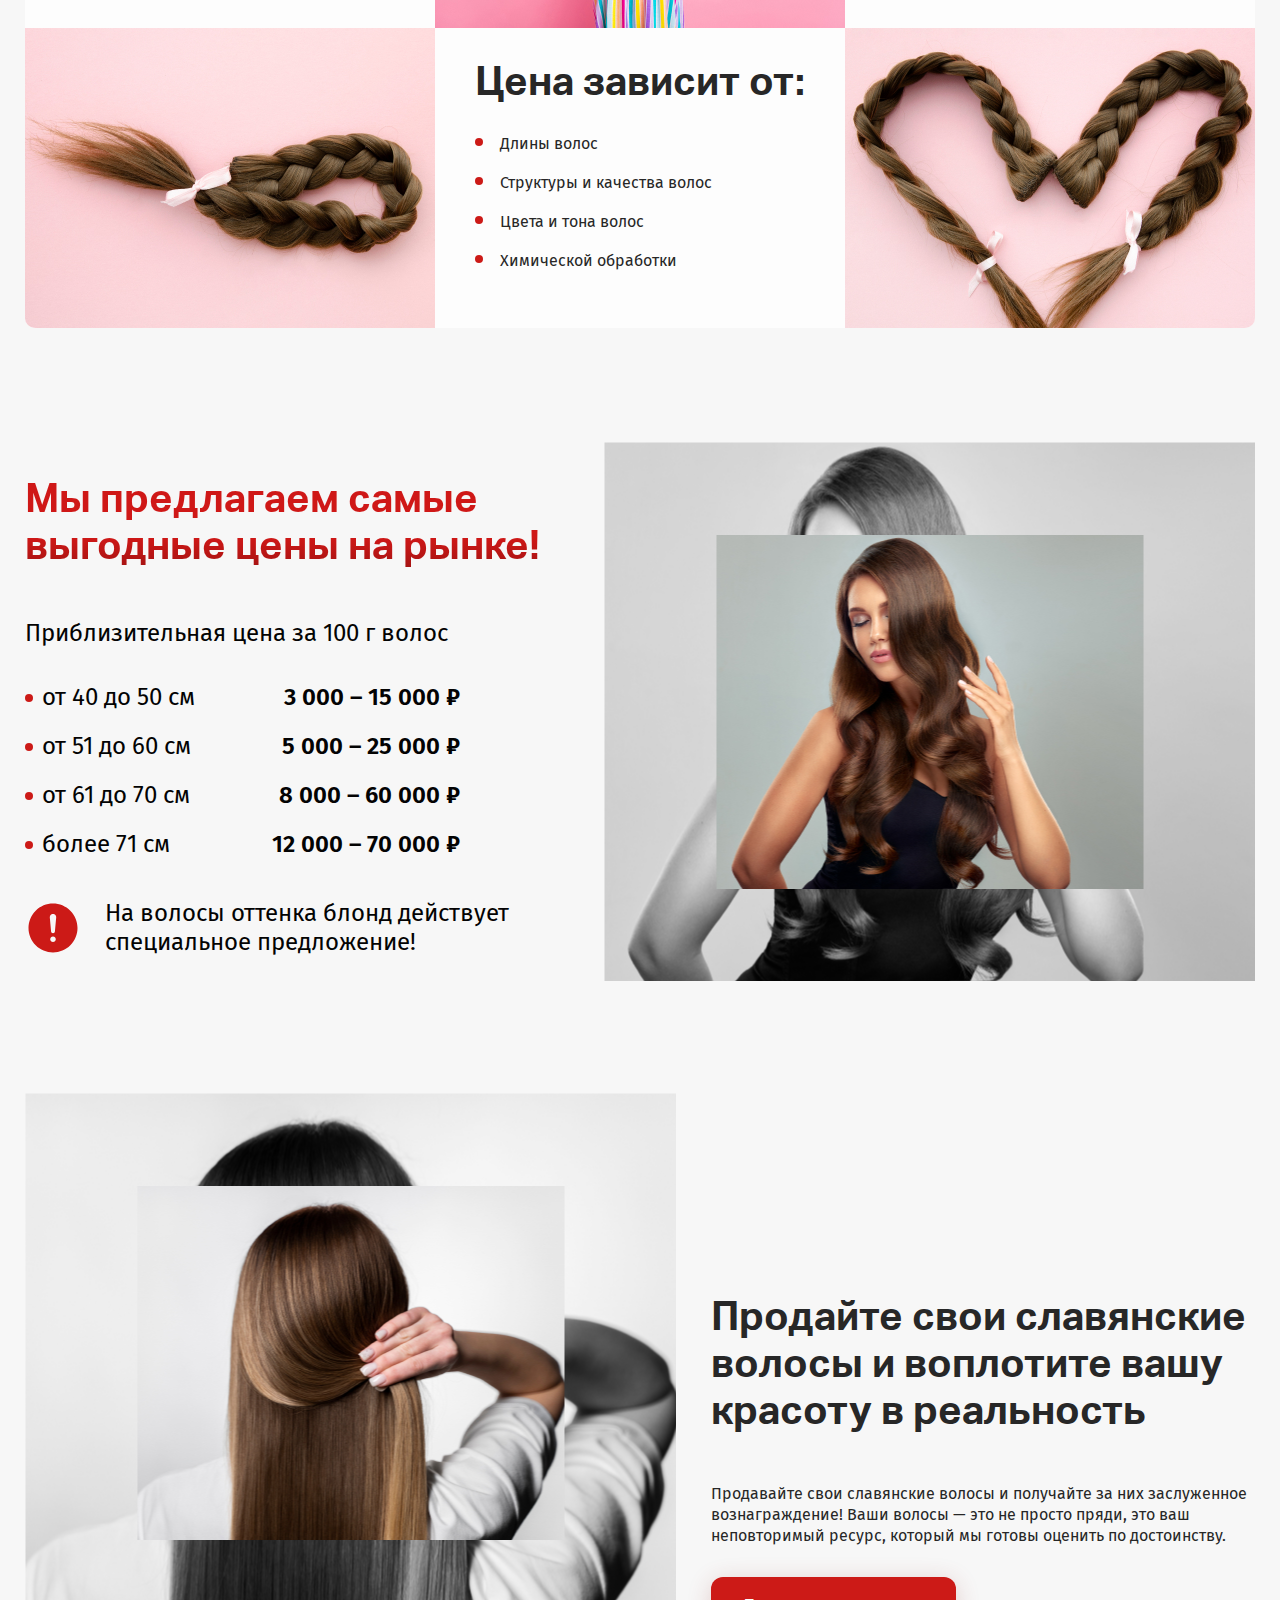
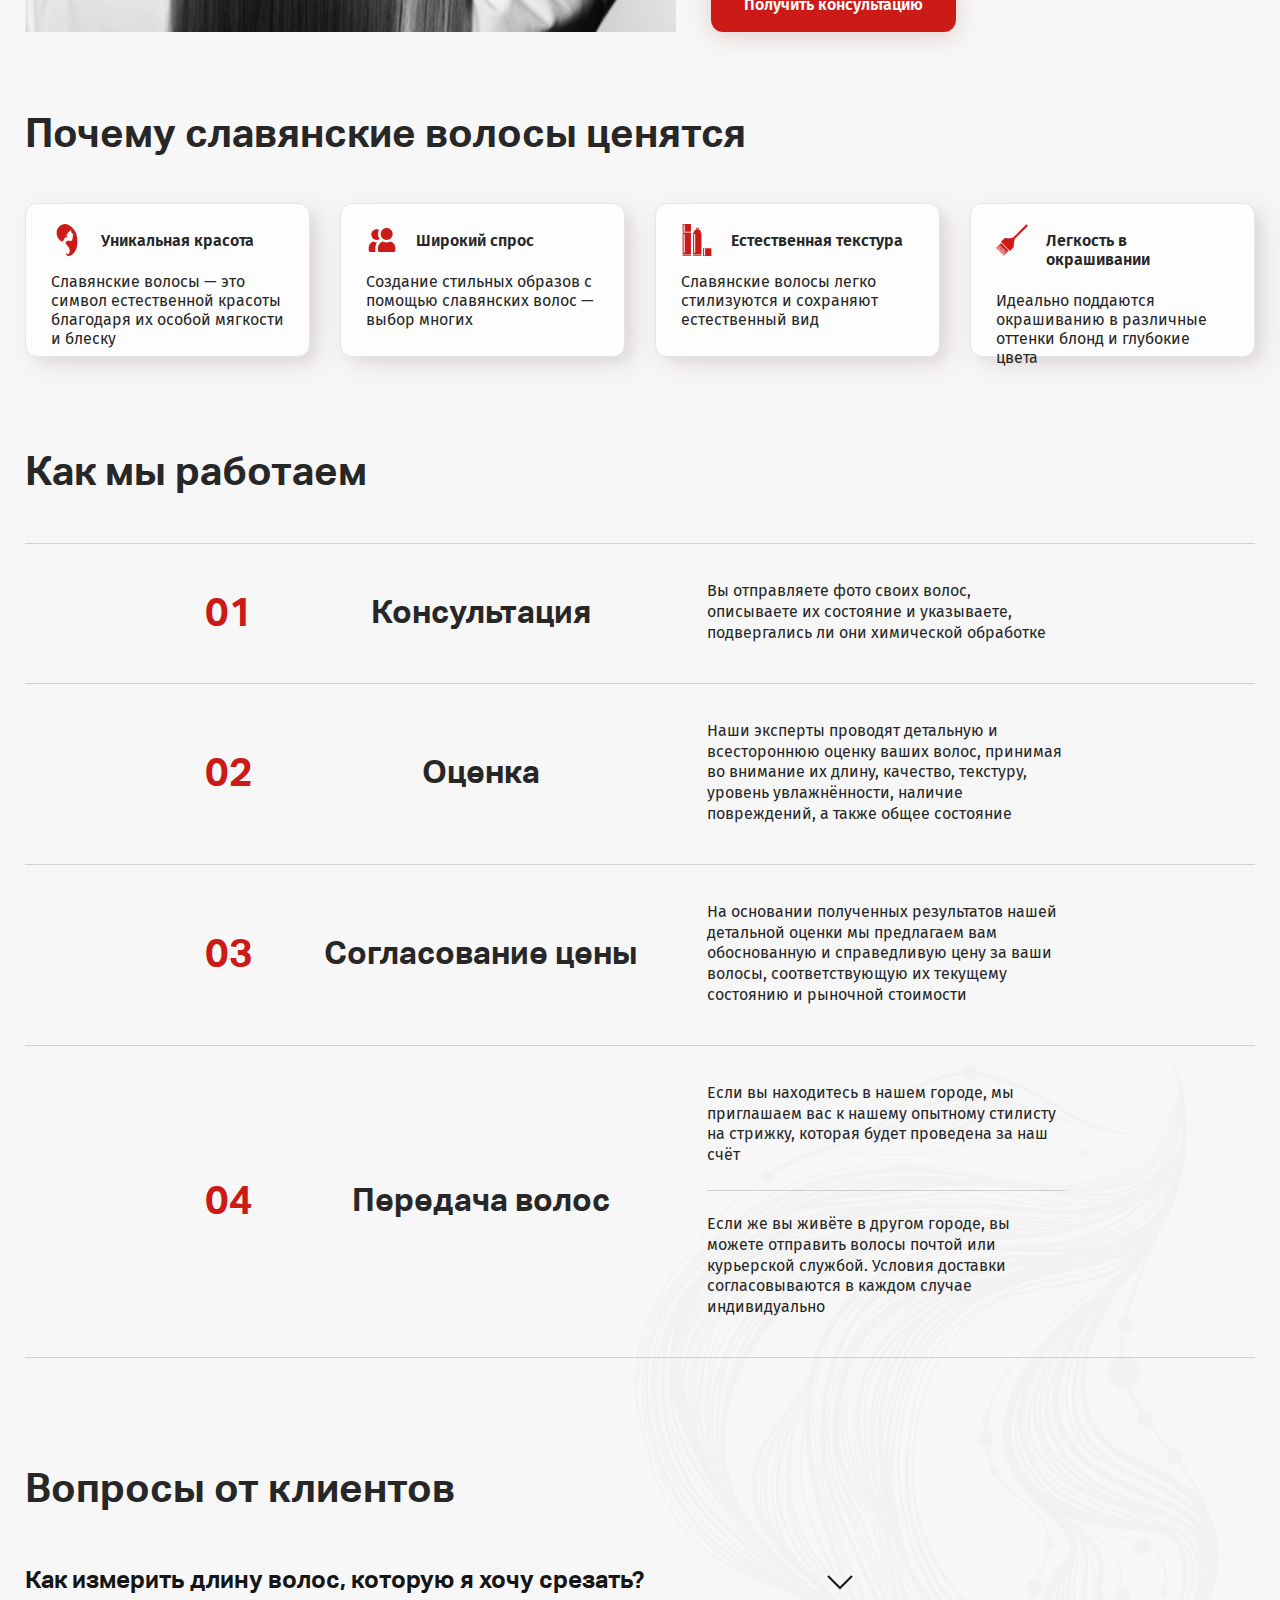
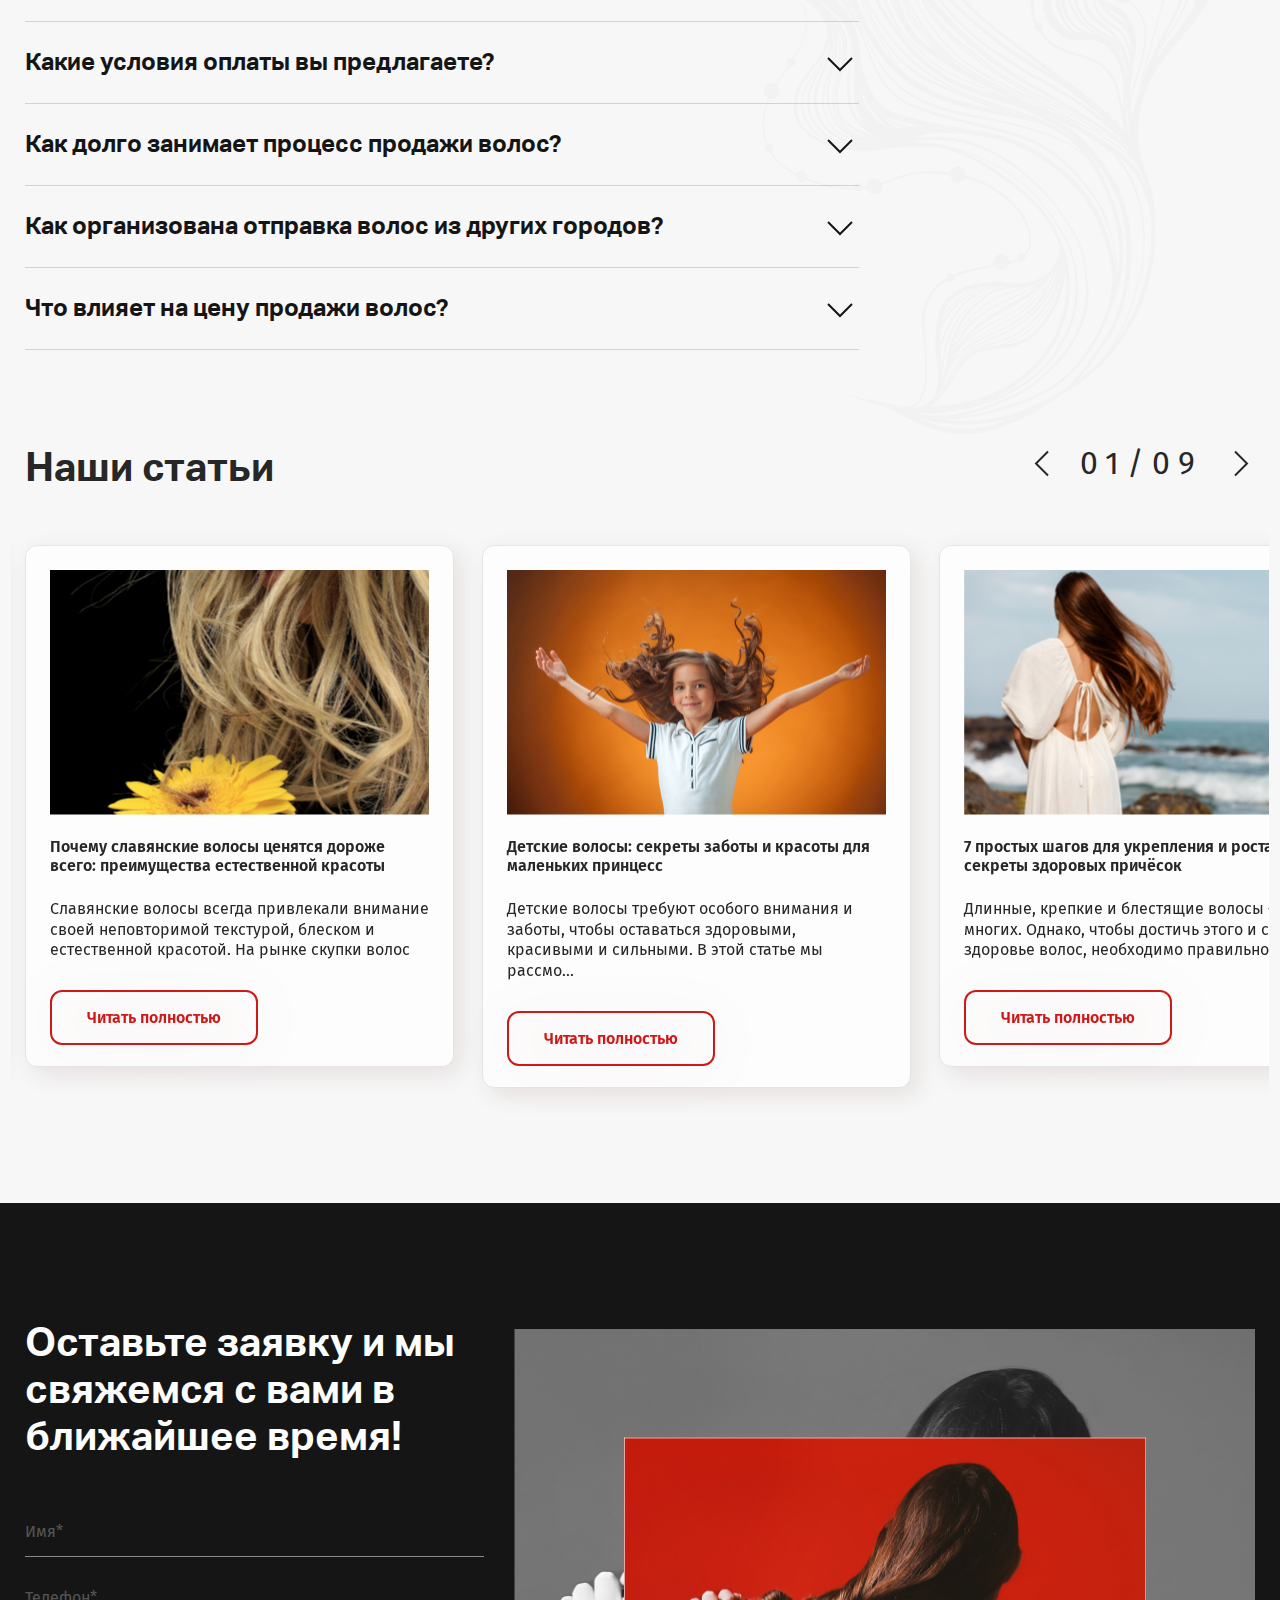
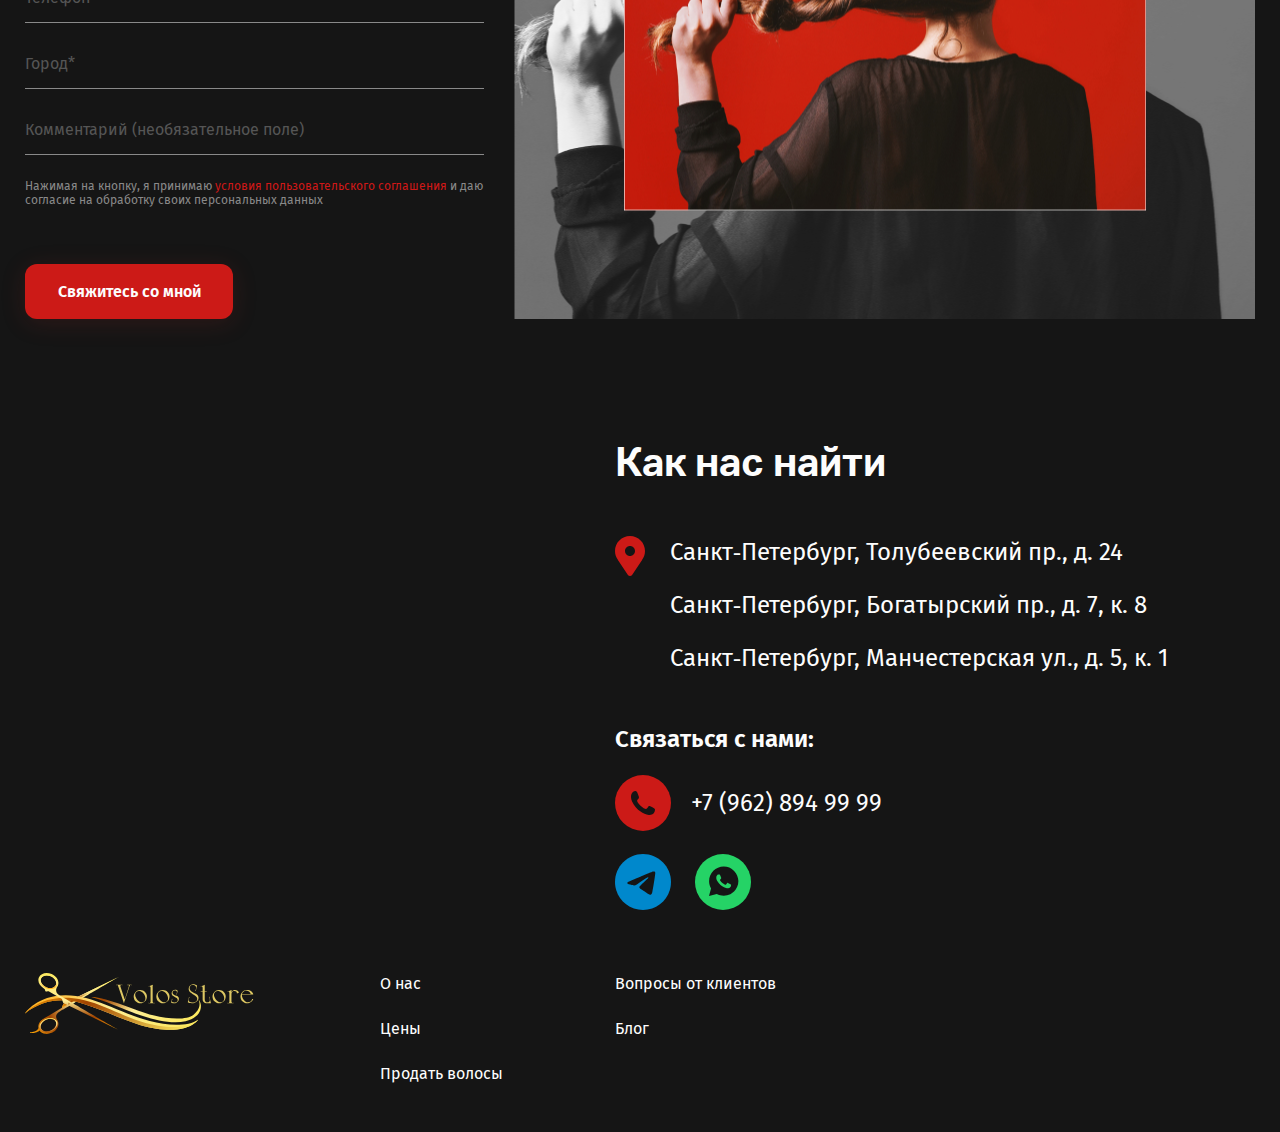
==== commit 48280b81: "Add files via upload" ====
--- a/index.html
+++ b/index.html
@@ -11,7 +11,6 @@
 	<link rel="preconnect" href="https://fonts.gstatic.com" crossorigin>
 	<link href="https://fonts.googleapis.com/css2?family=Fira+Sans:ital,wght@0,100;0,200;0,300;0,400;0,500;0,600;0,700;0,800;0,900;1,100;1,200;1,300;1,400;1,500;1,600;1,700;1,800;1,900&display=swap" rel="stylesheet">
 	<title></title>
-	<script>document.write('<script src="http://' + (location.host || 'localhost').split(':')[0] + ':35729/livereload.js?snipver=1"></' + 'script>')</script>
 </head>
 <body>
 	<div class="wrapper">
@@ -66,7 +65,6 @@
 	<div class="content">
 	<!-- Section 1 - Main Page -->
 	<section class="sect_1_mp">
-		<img class="shape" src="img/shape.svg" alt="" />
 		<div class="promo_img" style="background-image: url(img/promo.jpg)"></div>
 		<div class="row">
 			<div class="article">
@@ -572,7 +570,49 @@
 							</a>
 							<div class="news_thumb_content">
 								<h3>5 причин, почему ваши волосы ломаются: как предотвратить и исправить ломкость</h3>
-								<p>Здоровые волосы — залог красоты и уверенности, однако ломкость может стать серьёзной проблемой, мешающей вам достичь ж</p>
+								<p>Здоровые волосы — залог красоты и уверенности, однако ломкость может стать серьёзной проблемой, мешающей вам дости...</p>
+							</div>
+							<a href="#" class="transparent_pill">Читать полностью</a>
+						</div>
+					</div>
+				</div>
+				<div>
+					<div class="slide">
+						<div class="news_thumb">
+							<a href="#" class="news_img_box">
+								<img src="img/sl_07.jpg" alt="" />
+							</a>
+							<div class="news_thumb_content">
+								<h3>Как выбрать правильный шампунь и кондиционер для вашего типа волос: советы от профессионалов</h3>
+								<p>Шампуни и кондиционеры играют ключевую роль в уходе за волосами, определяя их...</p>
+							</div>
+							<a href="#" class="transparent_pill">Читать полностью</a>
+						</div>
+					</div>
+				</div>
+				<div>
+					<div class="slide">
+						<div class="news_thumb">
+							<a href="#" class="news_img_box">
+								<img src="img/sl_08.jpg" alt="" />
+							</a>
+							<div class="news_thumb_content">
+								<h3>Как сохранить здоровье волос в холодное время года: советы по уходу и защите</h3>
+								<p>В зимний период волосы нуждаются в особом уходе и защите, чтобы сохранить свою красоту и...</p>
+							</div>
+							<a href="#" class="transparent_pill">Читать полностью</a>
+						</div>
+					</div>
+				</div>
+				<div>
+					<div class="slide">
+						<div class="news_thumb">
+							<a href="#" class="news_img_box">
+								<img src="img/sl_09.jpg" alt="" />
+							</a>
+							<div class="news_thumb_content">
+								<h3>Уход за волосами после химической завивки или выпрямления: секреты сохранения красоты</h3>
+								<p>Химическая завивка и выпрямление волос – это эффективные способы изменить текстуру и стру...</p>
 							</div>
 							<a href="#" class="transparent_pill">Читать полностью</a>
 						</div>
@@ -582,11 +622,119 @@
 		</div>
 	</section>
 	<!-- /Section 8 - Main Page -->
+	<!-- Section 9 - Main Page -->
+	<section class="sect_9_mp black_bg">
+		<div class="row_3">
+			<div class="contacts_templ">
+				<div class="left">
+					<div class="h2_wrapp">
+						<h2>Оставьте заявку и мы свяжемся с вами в ближайшее время!</h2>
+					</div>
+					<form class="form">
+						<div class="input_wrapp">
+							<input type="text" name="name" placeholder="Имя*" />
+						</div>
+						<div class="input_wrapp">
+							<input type="text" name="tel" placeholder="Телефон*" />
+						</div>
+						<div class="input_wrapp">
+							<input type="text" name="city" placeholder="Город*" />
+						</div>
+						<div class="input_wrapp">
+							<input type="text" name="comment" placeholder="Комментарий (необязательное поле)" />
+						</div>
+						<div class="form_text">
+							<p>Нажимая на кнопку, я принимаю <a href="#">условия пользовательского соглашения</a> и даю согласие на обработку своих персональных данных</p>
+						</div>
+						<div class="submit_wrapp">
+							<button type="submit" class="red_pill">Свяжитесь со мной</button>
+						</div>
+					</form>
+				</div>
+				<div class="right">
+					<div class="img_box_4">
+						<img src="img/img_18.jpg" alt="" />
+						<img src="img/img_19.jpg" alt="" />
+					</div>
+				</div>
+			</div>
+		</div>
+	</section>
+	<!-- /Section 9 - Main Page -->
+	<!-- Section 10 - Main Page -->
+	<section class="sect_10_mp black_bg">
+		<div class="row_3">
+			<div class="contacts_article">
+				<div class="left">
+					<div class="map_box">
+						<div id="map" data-zoom ="16" data-lat ="30.351900" data-long="60.079801" ></div>
+					</div>
+				</div>
+				<div class="right">
+					<div class="h2_wrapp">
+						<h2>Как нас найти</h2>
+					</div>
+					<div class="contact_thumb">
+						<svg width="30" height="40" viewBox="0 0 30 40" fill="none" xmlns="http://www.w3.org/2000/svg">
+						<path d="M15 0C6.71625 0 0 6.71625 0 15C0 18.2619 1.06938 21.255 2.84688 23.7062C2.87875 23.765 2.88375 23.8306 2.92 23.8869L12.92 38.8869C13.3838 39.5825 14.165 40 15 40C15.835 40 16.6162 39.5825 17.08 38.8869L27.08 23.8869C27.1169 23.8306 27.1213 23.765 27.1531 23.7062C28.9306 21.255 30 18.2619 30 15C30 6.71625 23.2838 0 15 0ZM15 20C12.2387 20 10 17.7612 10 15C10 12.2387 12.2387 10 15 10C17.7612 10 20 12.2387 20 15C20 17.7612 17.7612 20 15 20Z" fill="#CC1A17"/>
+						</svg>
+						<p>Санкт‑Петербург, Толубеевский пр., д. 24
+						<p>Санкт‑Петербург, Богатырский пр., д. 7, к. 8
+						<p>Санкт‑Петербург, Манчестерская ул., д. 5, к. 1
+					</div>
+					<div class="contacts_links">
+						<h3>Связаться с нами:</h3>
+						<div>
+							<a href="tel:+79628949999" class="contact_link">
+								<svg width="56" height="56" viewBox="0 0 56 56" fill="none" xmlns="http://www.w3.org/2000/svg">
+								<rect width="56" height="56" rx="28" fill="#CC1A17"/>
+								<g clip-path="url(#clip0_225_260)">
+								<path fill-rule="evenodd" clip-rule="evenodd" d="M39.5687 36.7932C38.8279 39.0444 35.9254 40.1671 33.8518 39.9799C31.0198 39.7239 27.9382 38.2218 25.599 36.5675C22.1605 34.1355 18.9397 30.3737 17.0629 26.3818C15.7365 23.5611 15.4389 20.093 17.4117 17.5219C18.1413 16.5715 18.9301 16.0639 20.1157 16.0047C21.7605 15.9247 21.9909 16.8657 22.5557 18.3312C22.9765 19.4272 23.5381 20.5452 23.8517 21.6811C24.4389 23.8011 22.3861 23.8897 22.1269 25.6224C21.9653 26.7152 23.2901 28.1807 23.8885 28.9599C25.0613 30.4862 26.471 31.8027 28.0614 32.8043C28.9718 33.3787 30.4422 34.4137 31.4854 33.8425C33.0918 32.9626 32.9398 30.254 35.1862 31.1707C36.3494 31.6443 37.4758 32.3278 38.5863 32.9262C40.3031 33.8493 40.2231 34.8061 39.5687 36.7932C40.0583 35.3085 39.0791 38.278 39.5687 36.7932Z" fill="#151515"/>
+								</g>
+								<defs>
+								<clipPath id="clip0_225_260">
+								<rect width="24" height="24" fill="white" transform="translate(16 16)"/>
+								</clipPath>
+								</defs>
+								</svg>
+								+7 (962) 894 99 99
+							</a>
+						</div>
+						<div>
+							<ul class="socials_list socials_list_2">
+								<li><a href="#"><img src="img/tel_2.svg" alt="" /></a></li>
+								<li><a href="#"><img src="img/wp_2.svg" alt="" /></a></li>
+							</ul>
+						</div>
+					</div>
+				</div>
+			</div>
+		</div>
+	</section>
+	<!-- /Section 10 - Main Page -->
 	</div>
 	<!-- /Content -->
 	<!-- Footer -->
 	<footer class="footer_section">
-		<div class="row">
+		<div class="row_3">
+			<div class="footer_templ">
+				<div>
+					<a href="#" class="logo">
+						<img src="img/logo_footer.svg" alt="" />
+					</a>
+				</div>
+				<div>
+					<ul class="footer_nav">
+						<li><a href="#">О нас</a></li>
+						<li><a href="#">Цены</a></li>
+						<li><a href="#">Продать волосы</a></li>
+					</ul>
+					<ul class="footer_nav">
+						<li><a href="#">Вопросы от клиентов</a></li>
+						<li><a href="#">Блог</a></li>
+					</ul>
+				</div>
+			</div>
 		</div>
 	</footer>
 	<!-- /Footer -->
@@ -597,6 +745,7 @@
 	<script src="vendors/js/massonry.js"></script>
 	<script src="vendors/js/marquee.min.js"></script>
 	<script src="slick/slick.min.js"></script>
+	<script src="https://api-maps.yandex.ru/2.0-stable/?load=package.standard&lang=ru-RU"></script>
 	<script src="js/scripts.js"></script>
 </body>
 </html>--- a/style.css
+++ b/style.css
@@ -717,11 +717,13 @@
     background: #CC1A17;
     box-shadow: 0 4px 25px rgba(147, 41, 36, .2);
     border-radius: 12px;
+    border: none;
     font-family: 'Fira Sans';
     font-weight: 600;
     font-size: 16px;
     line-height: 19px;
     color: #FDFDFD;
+    cursor: pointer;
     -webkit-transition-property: box-shadow;
     -webkit-transition-duration: .3s;
     -webkit-transition-timing-function: ease;
@@ -1741,18 +1743,389 @@
 .slider_nums .prev_arrow {
     margin-right: 20px;
     position: relative;
-    top: 1px;
+    top: 3px;
 }
 
 .slider_nums .next_arrow {
     margin-left: 20px;
     position: relative;
-    top: 1px;
-}
-
-
+    top: 3px;
+}
 
 /*-- /Section 8 - Main Page --*/
+
+/*-- Section 9 - Main Page --*/
+
+.sect_9_mp {
+    padding: 76px 0 40px 0;
+}
+
+.black_bg {
+
+}
+
+.contacts_templ {
+    display: flex;
+    flex-wrap: wrap;
+    padding: 40px 0 40px 0;
+}
+
+.contacts_templ > .left {
+    width: calc(100% - 741px);
+    padding-right: 30px;
+}
+
+.contacts_templ > .right {
+    width: 741px;
+    padding: 10px 0 0 0;
+}
+
+.contacts_templ h2 {
+    font-weight: 700;
+    font-size: 40px;
+    line-height: 47px;
+    color: #FDFDFD;
+}
+
+.form {
+    padding: 31px 0 20px 0;
+}
+
+.form .input_wrapp {
+    margin-top: 16px;
+}
+
+.input_wrapp {
+
+}
+
+.input_wrapp input {
+    display: block;
+    width: 100%;
+    height: 50px;
+    border: none;
+    background: transparent;
+    border-bottom: 1px solid #898989;
+    font-family: 'Fira Sans';
+    font-weight: normal;
+    font-size: 16px;
+    line-height: 49px;
+    color: #898989;
+}
+
+.form_text {
+    padding: 24px 0 24px 0;
+}
+
+.form_text p {
+    font-size: 12px;
+    line-height: 14px;
+    color: #898989;
+}
+
+.form_text p a {
+    font-size: 12px;
+    line-height: 14px;
+    color: #CF1817;
+    border-bottom: 1px solid transparent;
+    -webkit-transition-property: border;
+    -webkit-transition-duration: .3s;
+    -webkit-transition-timing-function: ease;
+
+    -moz-transition-property: border;
+    -moz-transition-duration: .3s;
+    -moz-transition-timing-function: ease;
+
+    -ms-transition-property: border;
+    -ms-transition-duration: .3s;
+    -ms-transition-timing-function: ease;
+
+    -o-transition-property: border;
+    -o-transition-duration: .3s;
+    -o-transition-timing-function: ease;
+
+    transition-property: border;
+    transition-duration: .3s;
+    transition-timing-function: ease;
+}
+
+.form_text p a:link,
+.form_text p a:visited {
+    border-bottom: 1px solid transparent;
+}
+
+.form_text p a:active,
+.form_text p a.active,
+.form_text p a:hover {
+    border-bottom: 1px solid #CF1817;
+}
+
+.submit_wrapp {
+    padding: 33px 0 10px 0;
+}
+
+.submit_wrapp .red_pill {
+
+}
+
+.img_box_4 {
+    width: 100%;
+    height: 590px;
+    position: relative;
+    overflow: hidden;
+}
+
+.img_box_4 img:nth-child(1) {
+    display: block;
+    width: auto;
+    height: auto;
+    min-width: 100%;
+    min-height: 100%;
+    position: absolute;
+    top: 50%;
+    left: 50%;
+    transform: translate(-50%, -50%);
+    filter: grayscale(100);
+}
+
+.img_box_4 img:nth-child(2) {
+    display: block;
+    width: auto;
+    height: auto;
+    max-width: 100%;
+    max-height: 100%;
+    position: absolute;
+    top: 50%;
+    left: 50%;
+    transform: translate(-50%, -50%);
+    z-index: 2;
+}
+
+/*-- /Section 9 - Main Page --*/
+
+/*-- Section 10 - Main Page --*/
+
+.sect_10_mp {
+
+}
+
+.contacts_article {
+    display: flex;
+    flex-wrap: wrap;
+}
+
+.contacts_article > .left {
+    width: 590px;
+    padding-right: 35px;
+}
+
+.contacts_article > .right {
+    width: calc(100% - 590px);
+}
+
+.map_box {
+    height: 465px;
+    border-radius: 12px;
+    overflow: hidden;
+    margin: 5px 0;
+}
+
+#map {
+    height: 465px;
+}
+
+.contacts_article {
+
+}
+
+.contacts_article .h2_wrapp {
+
+}
+
+.contacts_article .h2_wrapp h2 {
+    font-size: 40px;
+    line-height: 47px;
+}
+
+.contact_thumb {
+    margin: 40px 0 26px 0;
+    padding-left: 55px;
+    position: relative;
+}
+
+.contact_thumb svg {
+    position: absolute;
+    top: 10px;
+    left: 0;
+}
+
+.contact_thumb p {
+    padding: 12px 0;
+    font-size: 24px;
+    line-height: 29px;
+    color: #FDFDFD;
+}
+
+.contacts_links {
+
+}
+
+.contacts_links h3 {
+    padding: 14px 0;
+    font-family: 'Fira Sans';
+    font-weight: 600;
+    font-size: 24px;
+    line-height: 29px;
+    color: #FDFDFD;
+}
+
+.contacts_links > div {
+    padding: 7px 0;
+}
+
+.contact_link {
+    display: inline-flex;
+    align-items: center;
+    font-size: 24px;
+    line-height: 29px;
+    color: #FDFDFD;
+    -webkit-transition-property: color;
+    -webkit-transition-duration: .3s;
+    -webkit-transition-timing-function: ease;
+
+    -moz-transition-property: color;
+    -moz-transition-duration: .3s;
+    -moz-transition-timing-function: ease;
+
+    -ms-transition-property: color;
+    -ms-transition-duration: .3s;
+    -ms-transition-timing-function: ease;
+
+    -o-transition-property: color;
+    -o-transition-duration: .3s;
+    -o-transition-timing-function: ease;
+
+    transition-property: color;
+    transition-duration: .3s;
+    transition-timing-function: ease;
+}
+
+.contact_link:link,
+.contact_link:visited {
+    color: #FDFDFD;
+}
+
+.contact_link:active,
+.contact_link.active,
+.contact_link:hover {
+    color: #CF1817;
+}
+
+.contact_link svg {
+    margin-right: 20px;
+}
+
+.socials_list_2 {
+    justify-content: flex-start;
+}
+
+/*-- /Section 10 - Main Page --*/
+
+/*-- Section 1 - Single Page --*/
+
+.header_box {
+    display: flex;
+    flex-wrap: wrap;
+}
+
+.header_box > div:nth-child(1) {
+    width: 50%;
+    padding: 10px 10px 10px 0;
+}
+
+.header_box > div:nth-child(2) {
+    width: 50%;
+    padding: 0 0 10px 10px;
+}
+
+.back_link {
+    display: inline-flex;
+    align-items: center;
+}
+
+.back_link {
+    font-size: 16px;
+    line-height: 19px;
+    color: #898989;
+}
+
+.back_link svg {
+    margin-right: 10px;
+}
+
+.single_article {
+    display: flex;
+    flex-wrap: wrap;
+    align-items: center;
+    padding: 45px 0 45px 0;
+}
+
+.single_article > .left {
+    width: calc(100% - 515px);
+    padding-right: 5%;
+}
+
+.single_article > .right {
+    width: 515px;
+/*    display: flex;
+    justify-content: flex-end;*/
+}
+
+.single_article h2 {
+    font-weight: 700;
+    font-size: 56px;
+    line-height: 120%;
+    color: #000;
+}
+
+.img_box_5 {
+    width: 487px;
+    height: 516px;
+    overflow: hidden;
+    position: relative;
+}
+
+.img_box_5 img {
+    display: block;
+    width: auto;
+    height: auto;
+    min-width: 100%;
+    position: absolute;
+    top: 50%;
+    left: 50%;
+    transform: translate(-50%, -50%);
+}
+
+.single_article_text {
+    max-width: 874px;
+    margin: 0 auto;
+    padding: 46px 0 104px 0;
+}
+
+.single_article_text p {
+    padding: 11px 0;
+    font-size: 16px;
+    line-height: 130%;
+    color: #000;
+}
+
+.single_article_text p span {
+    font-weight: 600;
+}
+
+
+/*-- /Section 1 - Single Page --*/
+
 
 /*-------------------------------------------*/
 /* ----- FOOTER ------ */
@@ -1761,3 +2134,81 @@
 footer {
 
 }
+
+.footer_section {
+    background: #151515;
+    padding: 20px 0 26px 0;
+}
+
+.footer_templ {
+    display: flex;
+    flex-wrap: wrap;
+}
+
+.footer_templ > div:nth-child(1) {
+    width: 345px;
+    padding: 21px 10px 10px 0;
+}
+
+.footer_templ > div:nth-child(2) {
+    display: flex;
+    flex-wrap: wrap;
+    width: calc(100% - 345px);
+    padding: 10px 0 10px 10px;
+}
+
+.logo {
+    display: inline-block;
+    vertical-align: top;
+}
+
+.logo img {
+    display: block;
+    width: auto;
+    height: auto;
+    max-width: 100%;
+}
+
+.footer_nav {
+    width: 235px;
+}
+
+.footer_nav li {
+    padding: 12px 0;
+}
+
+.footer_nav li a {
+    font-size: 16px;
+    line-height: 19px;
+    color: #FDFDFD;
+    -webkit-transition-property: color;
+    -webkit-transition-duration: .3s;
+    -webkit-transition-timing-function: ease;
+
+    -moz-transition-property: color;
+    -moz-transition-duration: .3s;
+    -moz-transition-timing-function: ease;
+
+    -ms-transition-property: color;
+    -ms-transition-duration: .3s;
+    -ms-transition-timing-function: ease;
+
+    -o-transition-property: color;
+    -o-transition-duration: .3s;
+    -o-transition-timing-function: ease;
+
+    transition-property: color;
+    transition-duration: .3s;
+    transition-timing-function: ease;
+}
+
+.footer_nav li a:link,
+.footer_nav li a:visited {
+    color: #FDFDFD;
+}
+
+.footer_nav li a:active,
+.footer_nav li a.active,
+.footer_nav li a:hover {
+    color: #CF1817;
+}
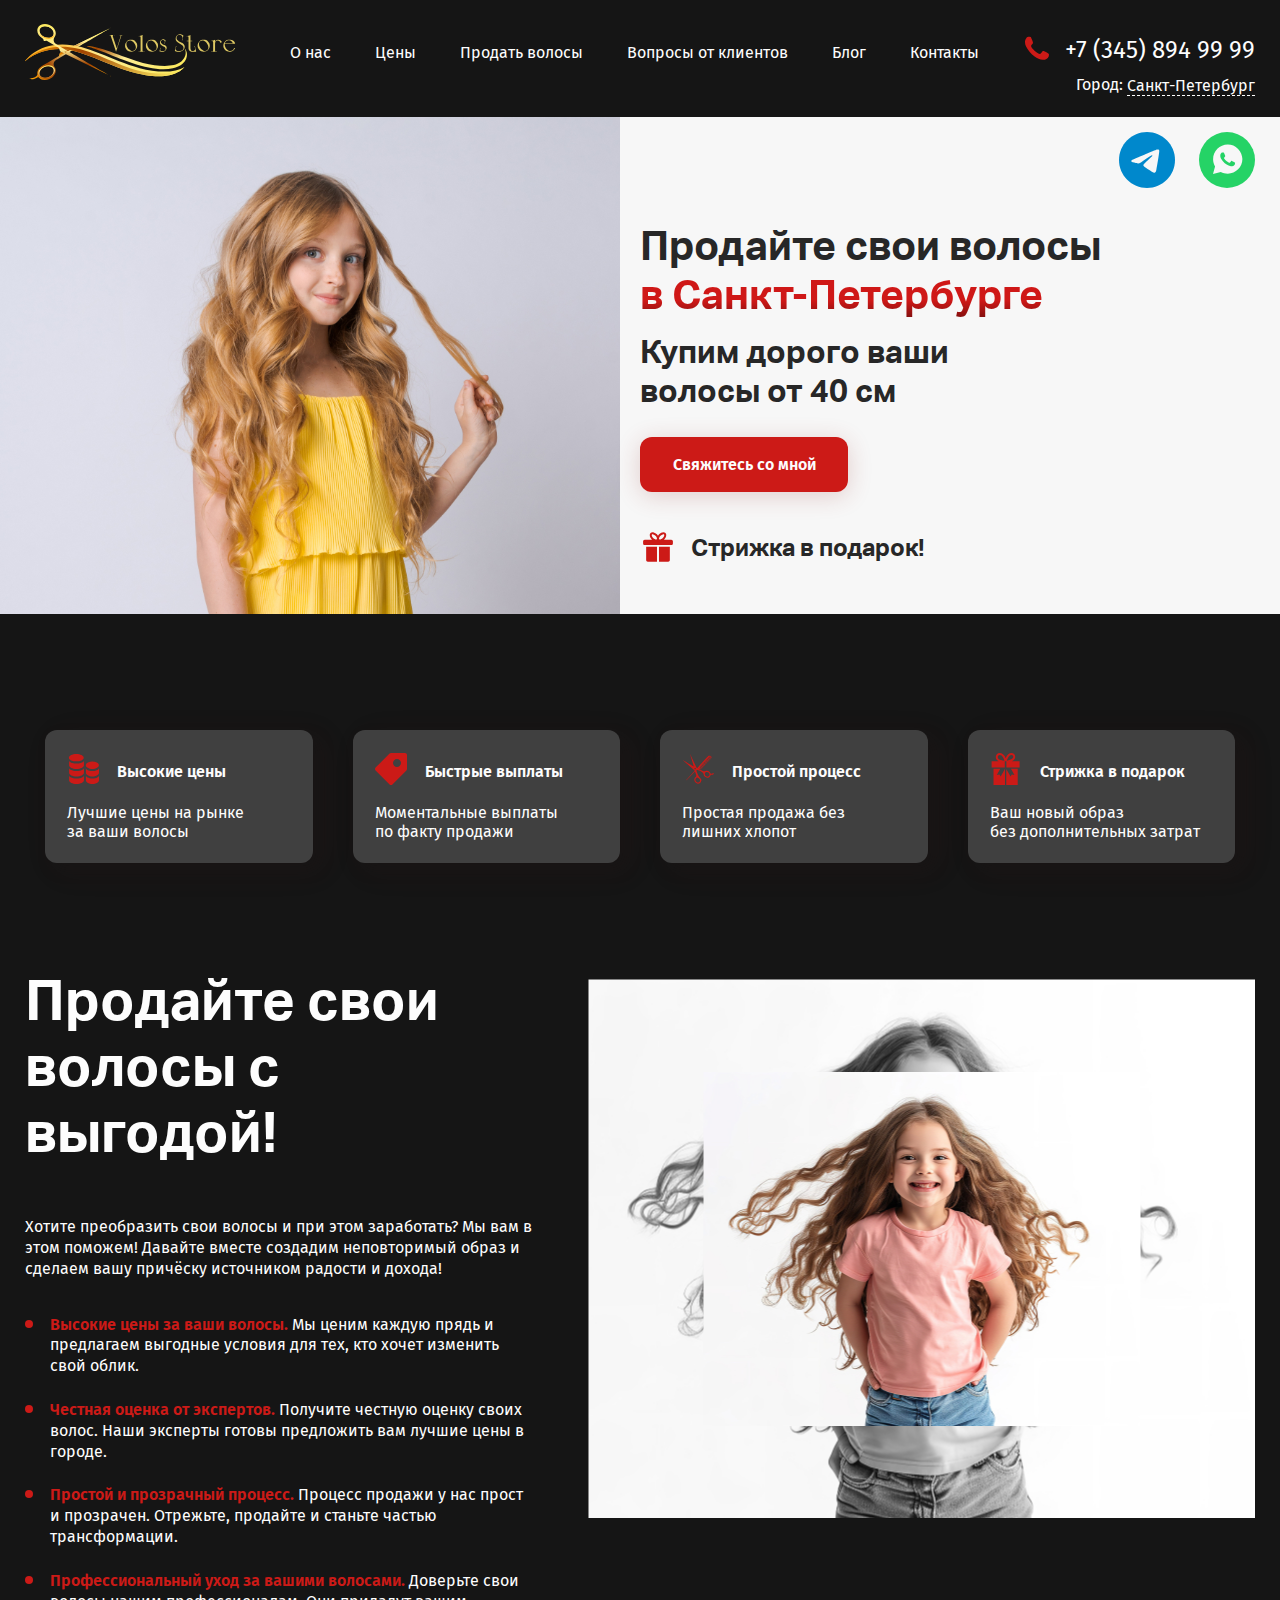
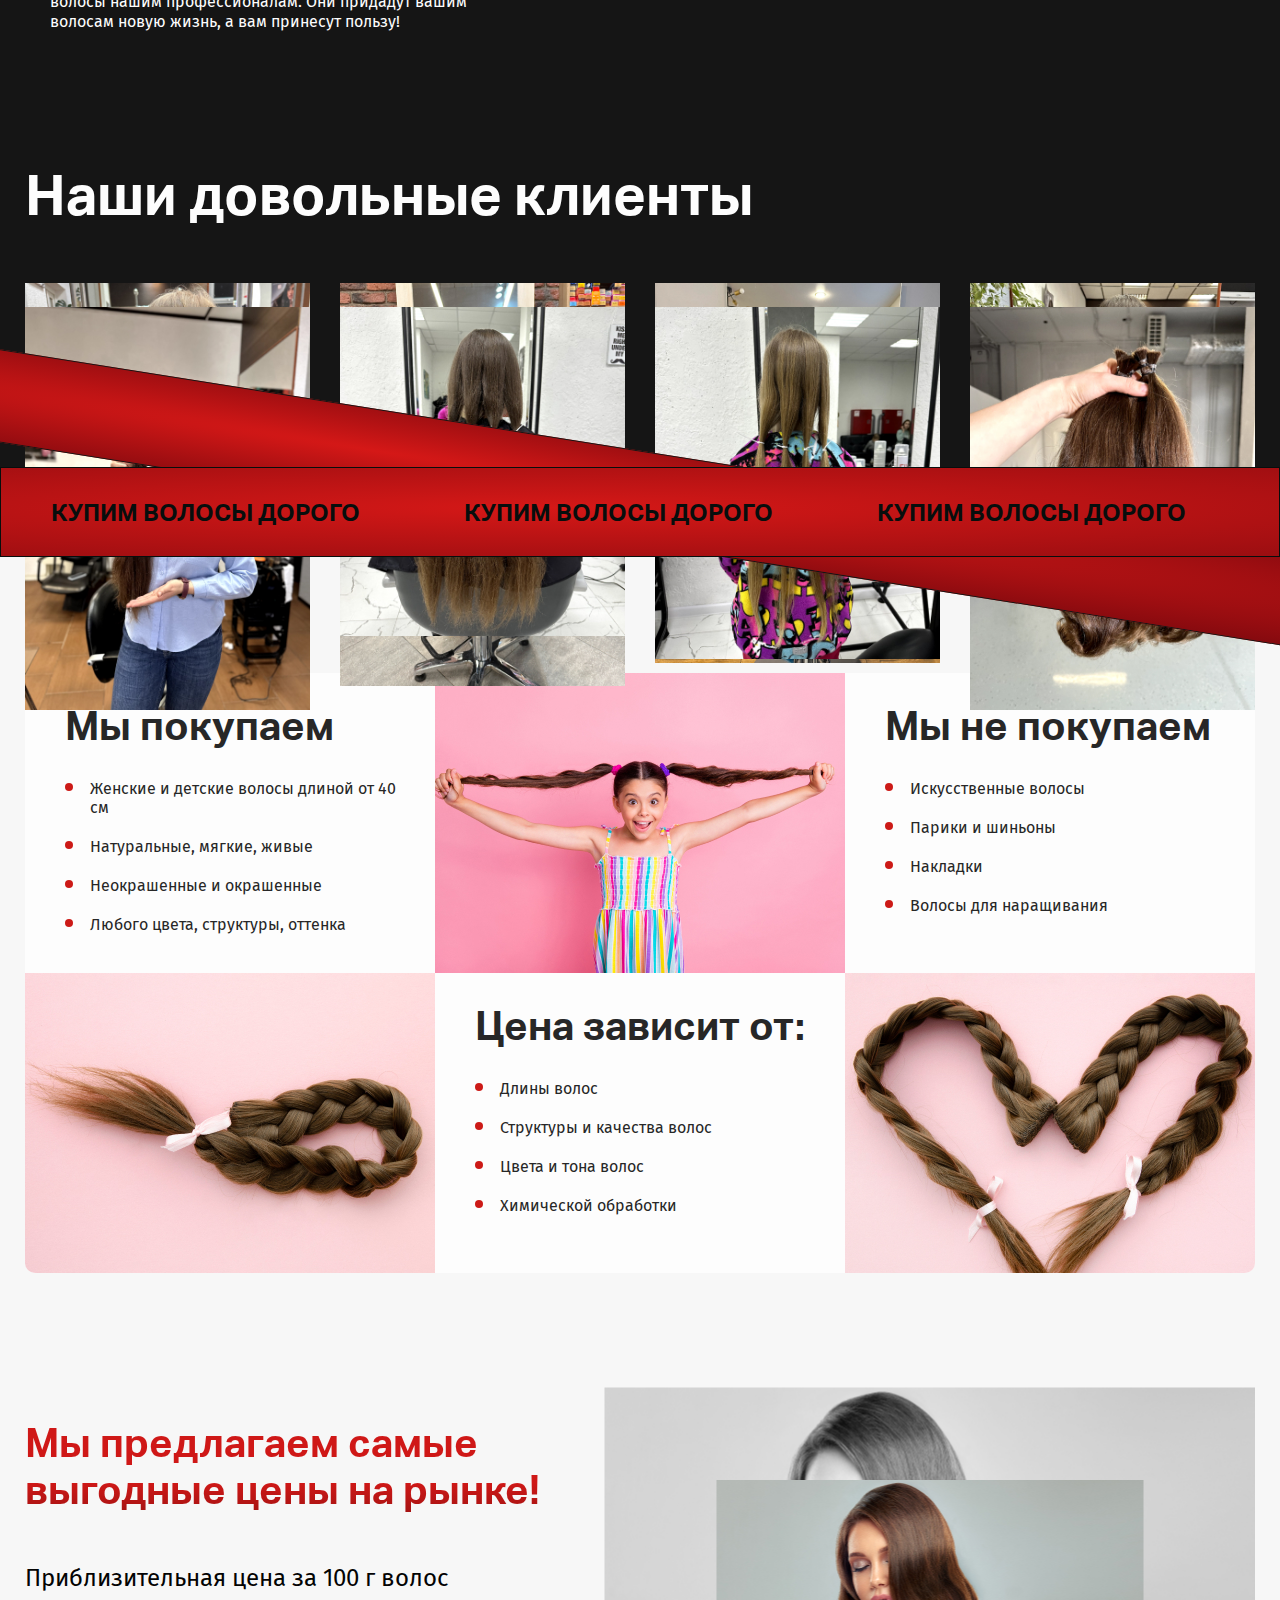
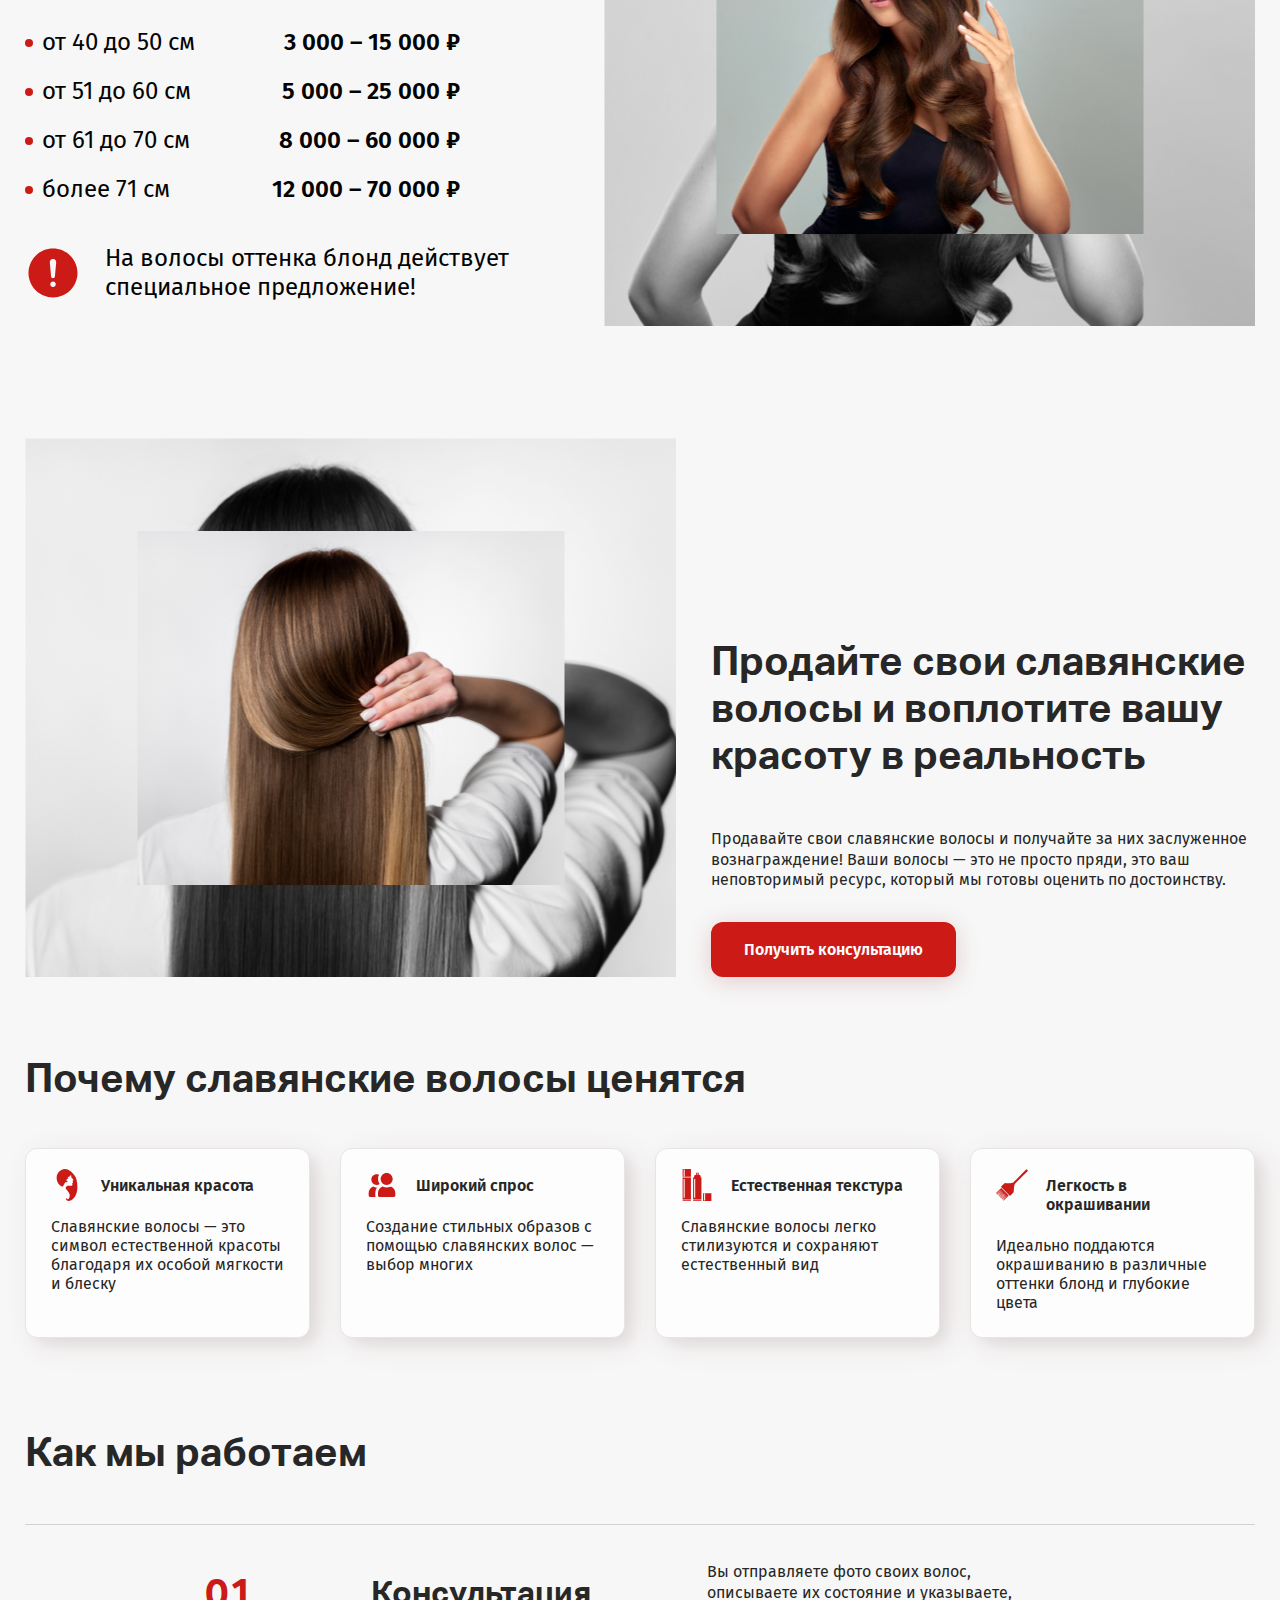
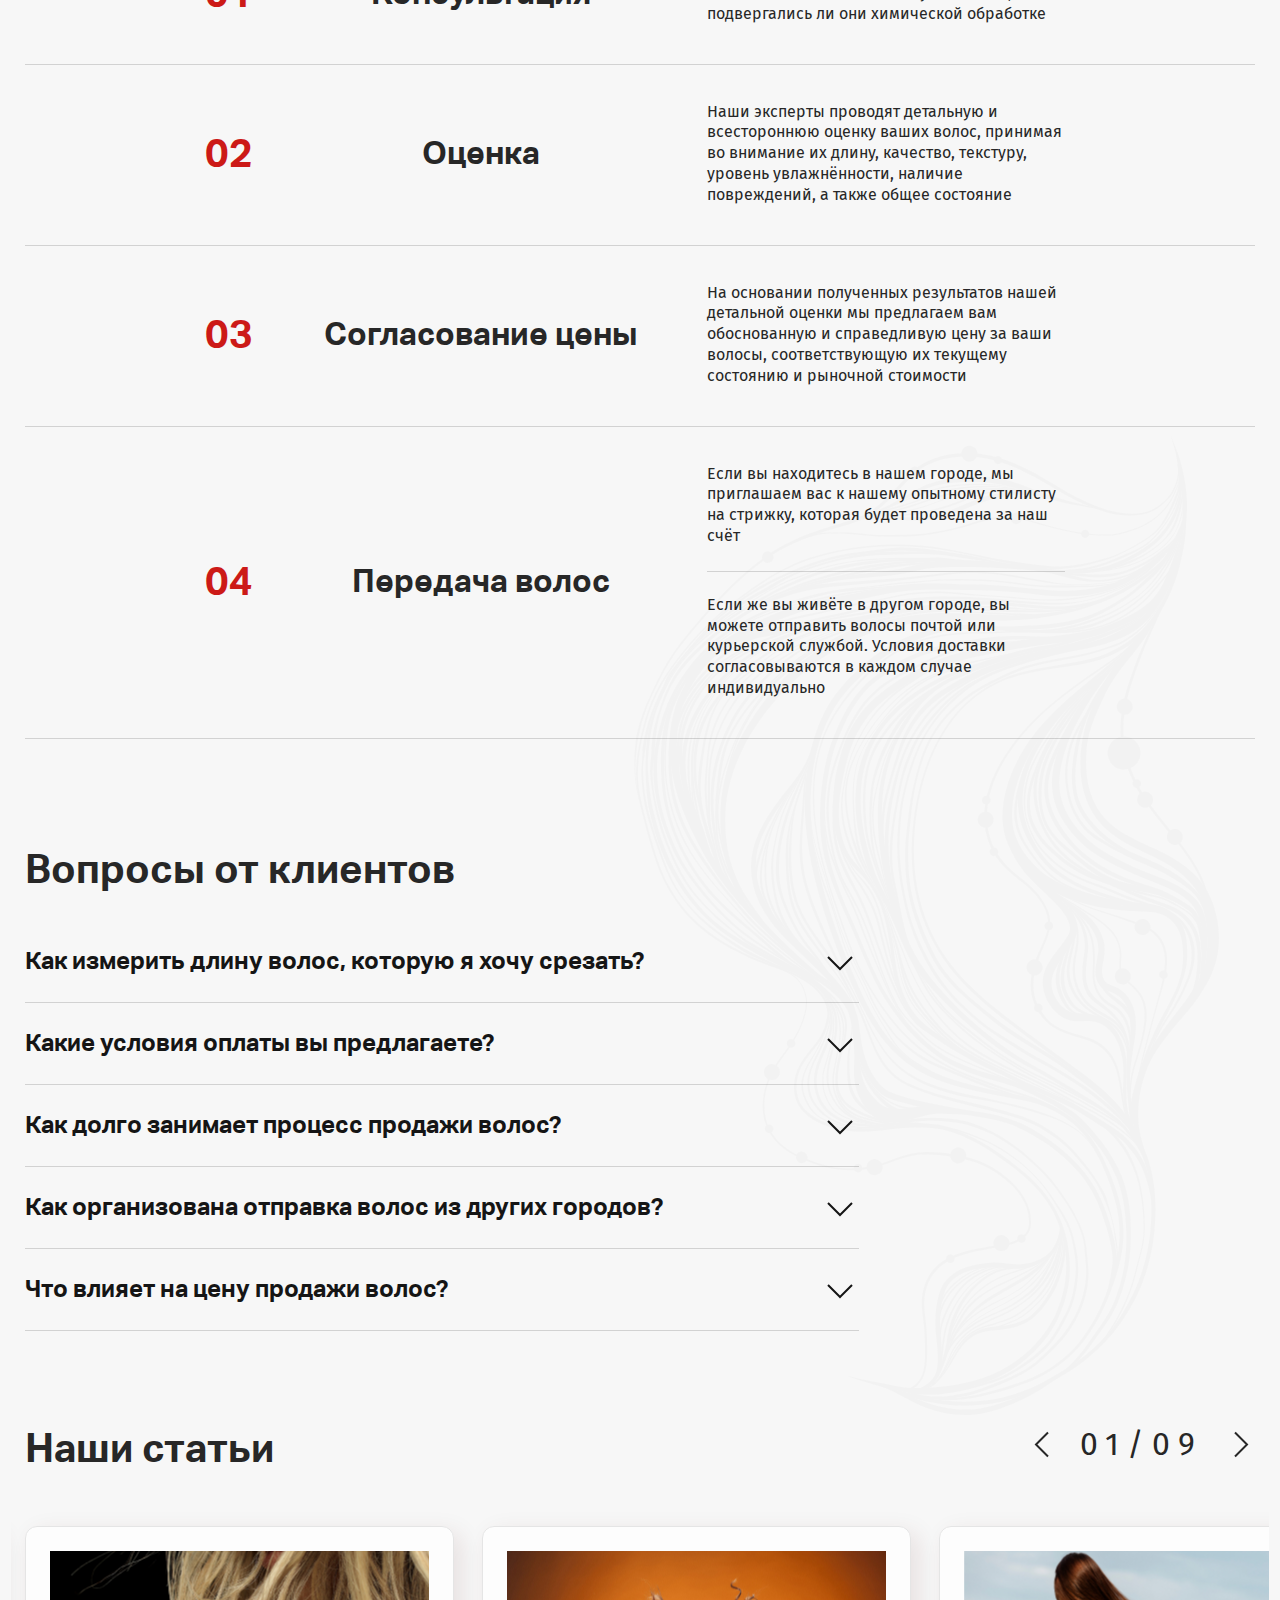
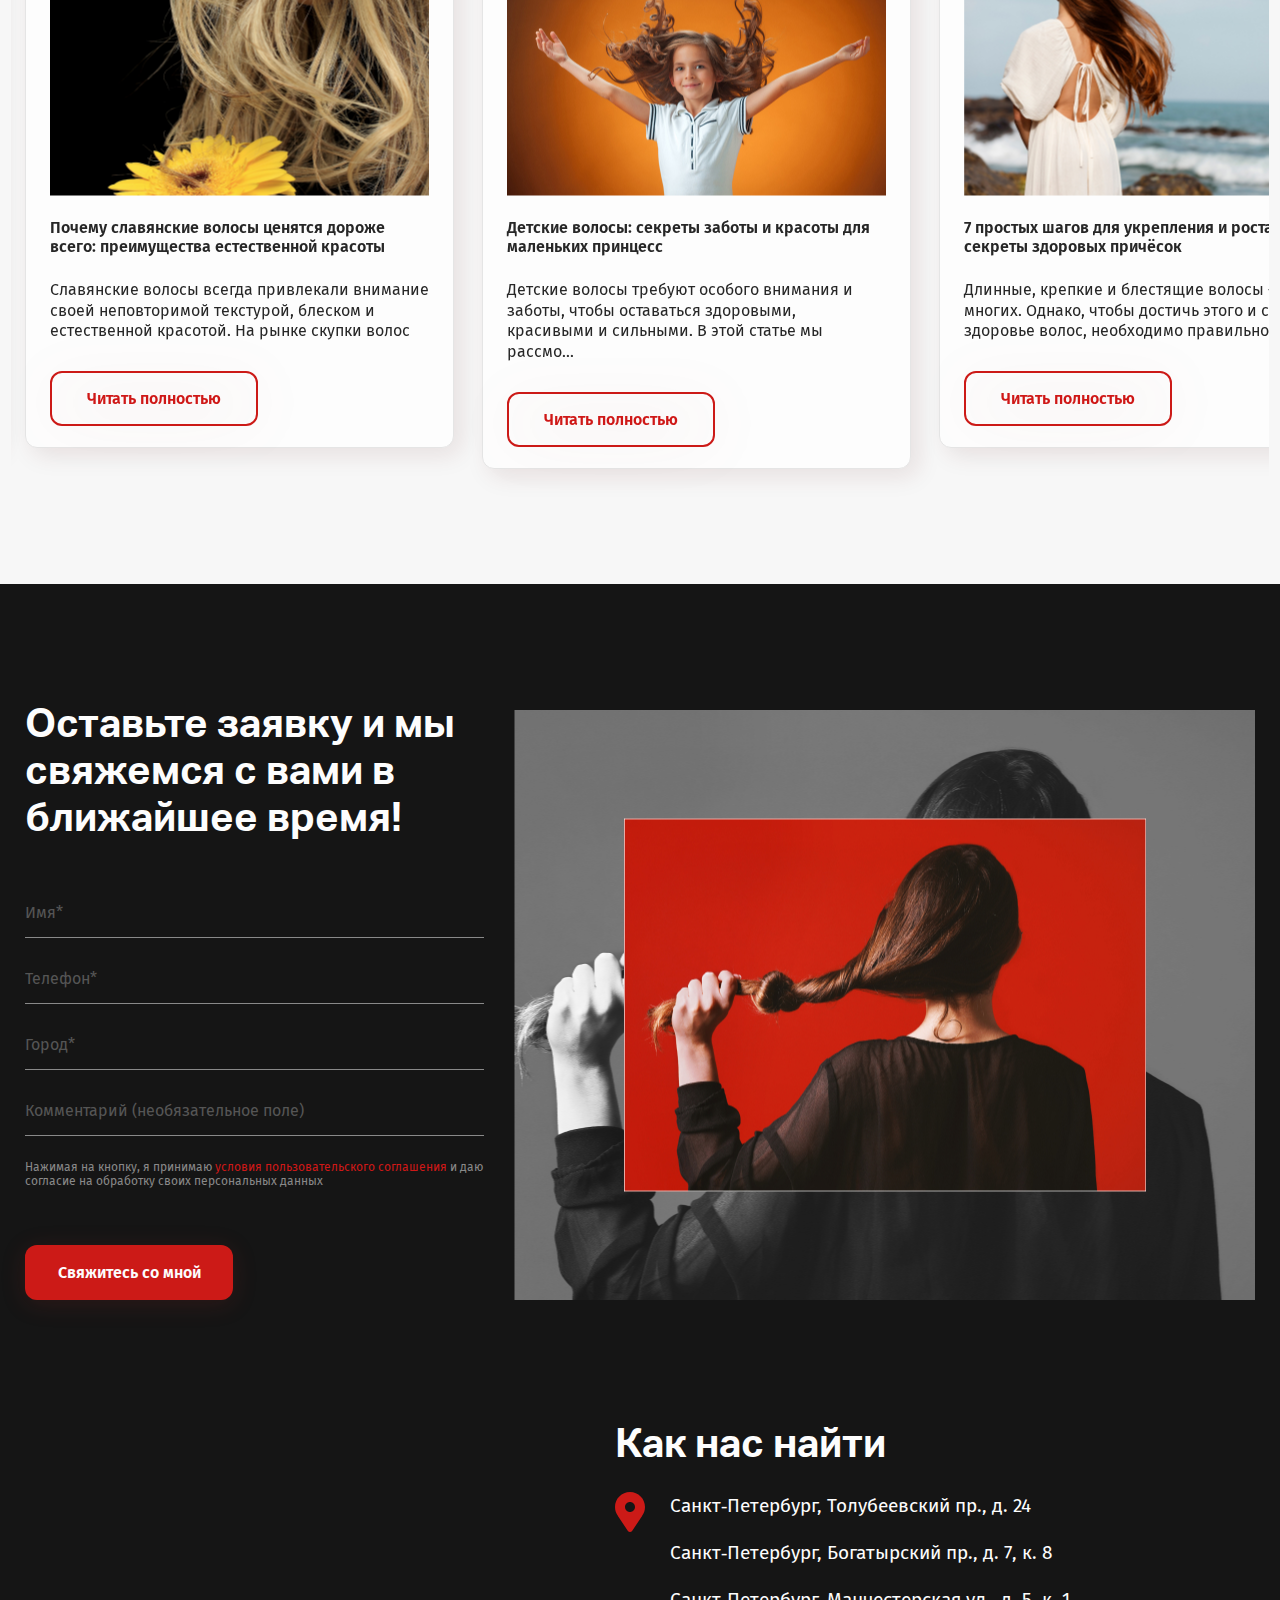
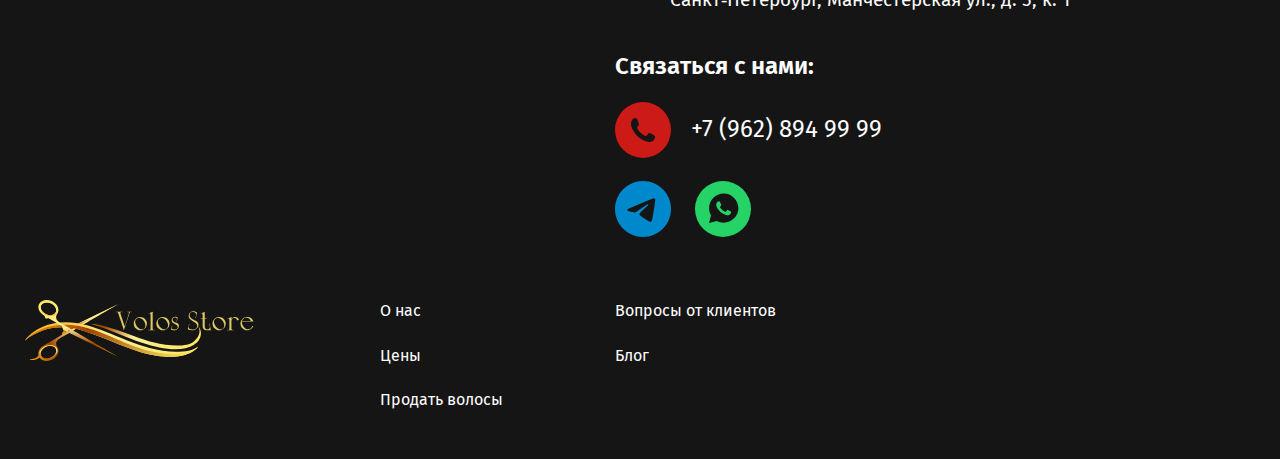
==== commit 3b62c9ee: "Add files via upload" ====
--- a/index.html
+++ b/index.html
@@ -34,6 +34,11 @@
 							<li><a href="#">Контакты</a></li>
 						</ul>
 					</div>
+					<button type="button" class="respmenubtn">
+						<span></span>
+						<span></span>
+						<span></span>
+					</button>
 				</div>
 				<div class="right">
 					<div class="box_right">
@@ -66,7 +71,7 @@
 	<!-- Section 1 - Main Page -->
 	<section class="sect_1_mp">
 		<div class="promo_img" style="background-image: url(img/promo.jpg)"></div>
-		<div class="row">
+		<div class="row z_2">
 			<div class="article">
 				<div class="right_descript">
 					<div class="socials">
--- a/style.css
+++ b/style.css
@@ -286,6 +286,11 @@
     text-align: left;
 }
 
+.z_2 {
+    position: relative;
+    z-index: 2;
+}
+
 /*-------------------------------------------*/
 /* ----- HEADER ------ */
 /*-------------------------------------------*/
@@ -294,8 +299,8 @@
     width: 100%;
     padding: 14px 0 11px 0;
     background: #151515;
-/*    position: fixed;*/
-    position: absolute;
+    position: fixed;
+/*    position: absolute;*/
     top: 0;
     left: 0;
     z-index: 3;
@@ -482,8 +487,6 @@
 .city_link:hover {
     border-bottom: 1px dashed transparent;
 }
-
-
 
 /* ----- Responsive Menu Button ------ */
 
@@ -496,7 +499,7 @@
     background: transparent;
     cursor: pointer;
     position: relative;
-    top: 12px;
+    top: 3px;
     z-index: 11;
     border: 1px solid transparent;
     margin-left: 10px;
@@ -506,7 +509,7 @@
     display: block;
     width: 24px;
     height: 2px;
-    background: #1565C0;
+    background: #fff;
     border-radius: 2px;
     -webkit-border-radius: 2px;
     margin: 0 auto 6px auto;
@@ -680,10 +683,6 @@
 
 .h1_wrapp {
     padding: 15px 0 15px 0;
-}
-
-.h1_wrapp h1 {
-
 }
 
 .h1_wrapp h1 span {
@@ -872,10 +871,6 @@
     color: #FDFDFD;
 }
 
-.article_2 ul {
-
-}
-
 .article_2 ul li {
     display: block;
     position: relative;
@@ -940,14 +935,6 @@
     padding: 106px 0 104px 0;
 }
 
-.h2_wrapp {
-
-}
-
-.h2_wrapp h2 {
-
-}
-
 .gallery {
     display: flex;
     flex-wrap: wrap;
@@ -957,6 +944,13 @@
 .gal_item {
     width: calc(25% - 30px);
     margin: 12px 15px;
+    overflow: hidden;
+}
+
+.gal_item img {
+    display: block;
+    width: 100%;
+    height: auto;
 }
 
 .moved_line_wrapp {
@@ -1003,10 +997,6 @@
 
 /*-- Section 3 - Main Page --*/
 
-.sect_3_mp {
-
-}
-
 .grey_bg {
     background-color: #F7F7F7;
 }
@@ -1036,10 +1026,6 @@
     color: #272727;
 }
 
-.thumb_2 ul {
-
-}
-
 .thumb_2 ul li {
     margin: 20px 0;
     display: block;
@@ -1062,10 +1048,6 @@
     border-radius: 50%;
 }
 
-.thumb_2 {
-
-}
-
 .thumb_2 img {
     display: block;
     width: auto;
@@ -1094,10 +1076,6 @@
 
 .article_3 > .right {
     width: 651px;
-}
-
-.article_3 {
-
 }
 
 .article_3 h2 {
@@ -1231,10 +1209,6 @@
 
 /*-- Section 5 - Main Page --*/
 
-.sect_5_mp {
-
-}
-
 .article_4 {
     display: flex;
     flex-wrap: wrap;
@@ -1282,10 +1256,6 @@
     left: 50%;
     transform: translate(-50%, -50%);
     z-index: 2;
-}
-
-.article_4_descript {
-
 }
 
 .article_4_descript h2 {
@@ -1313,18 +1283,6 @@
 
 /*-- Section 6 - Main Page --*/
 
-.sect_6_mp {
-
-}
-
-.h2_wrapp {
-
-}
-
-.h2_wrapp.black {
-
-}
-
 .h2_wrapp.black h2 {
     font-weight: 700;
     font-size: 40px;
@@ -1340,7 +1298,7 @@
 
 .thumb_3 {
     width: calc(25% - 30px);
-    height: 154px;
+    min-height: 154px;
     margin: 15px;
     padding: 20px 25px 10px 25px;
     background: #FDFDFD;
@@ -1386,10 +1344,6 @@
 
 /*-- Section 7 - Main Page --*/
 
-.sect_7_mp {
-
-}
-
 .shape_2 {
     position: absolute;
     bottom: 0;
@@ -1432,10 +1386,6 @@
     padding: 10px 10px 10px 10px;
 }
 
-.num {
-
-}
-
 .table_2 h3 {
     font-weight: 700;
     font-size: 32px;
@@ -1476,10 +1426,6 @@
     padding: 39px 0 46px 0;
 }
 
-.faq_wrapp .h2_wrapp {
-
-}
-
 .faqs {
     padding: 28px 0 28px 0;
 }
@@ -1490,6 +1436,7 @@
 }
 
 .faq_item_title {
+    padding-right: 40px;
     position: relative;
     cursor: pointer;
 }
@@ -1551,10 +1498,6 @@
     color: #151515;
 }
 
-.dr_title {
-
-}
-
 .dr_content {
     display: none;
 }
@@ -1562,10 +1505,6 @@
 /*-- /Section 7 - Main Page --*/
 
 /*-- Section 8 - Main Page --*/
-
-.sect_8_mp {
-
-}
 
 .slider_header {
     display: flex;
@@ -1602,14 +1541,6 @@
     font-size: 32px;
     line-height: 38px;
     color: #272727;
-}
-
-#curSl {
-
-}
-
-#slLenght {
-
 }
 
 .slider {
@@ -1760,10 +1691,6 @@
     padding: 76px 0 40px 0;
 }
 
-.black_bg {
-
-}
-
 .contacts_templ {
     display: flex;
     flex-wrap: wrap;
@@ -1793,10 +1720,6 @@
 
 .form .input_wrapp {
     margin-top: 16px;
-}
-
-.input_wrapp {
-
 }
 
 .input_wrapp input {
@@ -1864,10 +1787,6 @@
     padding: 33px 0 10px 0;
 }
 
-.submit_wrapp .red_pill {
-
-}
-
 .img_box_4 {
     width: 100%;
     height: 590px;
@@ -1904,10 +1823,6 @@
 /*-- /Section 9 - Main Page --*/
 
 /*-- Section 10 - Main Page --*/
-
-.sect_10_mp {
-
-}
 
 .contacts_article {
     display: flex;
@@ -1932,14 +1847,7 @@
 
 #map {
     height: 465px;
-}
-
-.contacts_article {
-
-}
-
-.contacts_article .h2_wrapp {
-
+    border-radius: 12px;
 }
 
 .contacts_article .h2_wrapp h2 {
@@ -1964,10 +1872,6 @@
     font-size: 24px;
     line-height: 29px;
     color: #FDFDFD;
-}
-
-.contacts_links {
-
 }
 
 .contacts_links h3 {
@@ -2077,8 +1981,6 @@
 
 .single_article > .right {
     width: 515px;
-/*    display: flex;
-    justify-content: flex-end;*/
 }
 
 .single_article h2 {
@@ -2123,17 +2025,12 @@
     font-weight: 600;
 }
 
-
 /*-- /Section 1 - Single Page --*/
 
 
 /*-------------------------------------------*/
 /* ----- FOOTER ------ */
 /*-------------------------------------------*/
-
-footer {
-
-}
 
 .footer_section {
     background: #151515;
@@ -2211,4 +2108,4 @@
 .footer_nav li a.active,
 .footer_nav li a:hover {
     color: #CF1817;
-}
+}--- a/responsive.css
+++ b/responsive.css
@@ -1,12 +1,1285 @@
+@media only screen and (max-width: 1400px) {
+
+/*-- Section 1 - Main Page --*/
+
+h1 {
+    font-size: 41px;
+}
+
+.h1_wrapp {
+    padding: 8px 0 9px 0;
+}
+
+.h3_wrapp {
+    padding: 5px 0;
+}
+
+.h3_wrapp h3 {
+    font-size: 32px;
+}
+
+.article_descript {
+    padding: 20px 0 30px 0;
+}
+
+.article_descript .red_pill {
+    margin: 22px 0 15px 0;
+}
+
+/*-- /Section 1 - Main Page --*/
+
+/*-- Section 10 - Main Page --*/
+
+.contact_thumb {
+    margin: 15px 0 15px 0;
+}
+
+.contact_thumb p {
+    font-size: 19px;
+    line-height: 23px;
+}
+
+.map_box {
+    height: 410px;
+}
+
+#map {
+    height: 410px;
+}
+
+/*-- /Section 10 - Main Page --*/
+
+}
+
 @media only screen and (max-width: 1240px) {
 
-
-
-}
-
-@media only screen and (min-width: 768px) {
-
-#resp_nav {
+.wrapper {
+    padding-top: 100px;
+}
+
+h2 {
+    font-size: 42px;
+    line-height: 53px;
+}
+
+/*-- Header --*/
+
+#header {
+    padding: 5px 0 5px 0;
+}
+
+.header_site > .left {
+    width: 190px;
+}
+
+.header_site > .center {
+    width: calc(100% - 400px);
+    padding: 10px 15px 10px 15px;
+}
+
+.header_site > .right {
+    width: 210px;
+}
+
+.tel_link {
+    font-size: 20px;
+    line-height: 27px;
+}
+
+.resp_nav li {
+    padding: 0 5px;
+}
+
+.resp_nav li a {
+    font-size: 14px;
+}
+
+/*-- /Header --*/
+
+/*-- Section 2 - Main Page --*/
+
+.thumbnails {
+    margin: 34px auto 38px auto;
+    max-width: 900px;
+}
+
+.thumb {
+    width: calc(50% - 20px);
+    max-width: calc(50% - 20px);
+    margin: 10px;
+}
+
+.article_2 > .left {
+    width: calc(100% - 450px);
+}
+
+.article_2 > .right {
+    width: 450px;
+}
+
+.article_2  .img_box {
+    width: 100%;
+    height: 470px;
+    position: relative;
+    overflow: hidden;
+}
+
+.article_2 .img_box img:nth-child(2) {
+    max-width: 67%;
+    max-height: 67%;
+}
+
+.article_2 h2 {
+    padding: 0 0 17px 0;
+}
+
+.article_2 ul li {
+    margin: 10px 0;
+}
+
+/*-- /Section 2 - Main Page --*/
+
+/*-- Section 3 - Main Page --*/
+
+.thumb_2 {
+    min-height: 270px;
+    padding: 21px 20px 10px 20px;
+}
+
+.thumb_2 h3 {
+    font-size: 28px;
+    line-height: 39px;
+}
+
+.thumb_2 ul li {
+    margin: 11px 0;
+}
+
+/*-- /Section 3 - Main Page --*/
+
+/*-- Section 4 - Main Page --*/
+
+.article_3 > .left {
+    width: calc(100% - 450px);
+}
+
+.article_3 > .right {
+    width: 450px;
+}
+
+.article_3 .img_box_2 {
+    width: 100%;
+    height: 470px;
+    position: relative;
+    overflow: hidden;
+}
+
+.article_3 .img_box_2 img:nth-child(2) {
+    max-width: 67%;
+    max-height: 67%;
+}
+
+.table_price .table_row > div:nth-child(1) p {
+    font-size: 19px;
+    line-height: 24px;
+}
+
+.table_price .table_row > div:nth-child(2) p {
+    font-size: 19px;
+    line-height: 24px;
+}
+
+.article_3 h2 {
+    padding: 6px 0 12px 0;
+    font-size: 33px;
+    line-height: 40px;
+}
+
+.article_3 h3 {
+    padding: 13px 0;
+    font-size: 21px;
+    line-height: 26px;
+}
+
+.important_box {
+    margin: 18px 0;
+}
+
+.important_box p {
+    font-size: 20px;
+    line-height: 27px;
+}
+
+.article_3 .img_box_2 {
+    height: 422px;
+}
+
+/*-- /Section 4 - Main Page --*/
+
+/*-- Section 5 - Main Page --*/
+
+.article_4 > .left {
+    width: 450px;
+}
+
+.article_4 > .right {
+    width: calc(100% - 450px);
+}
+
+.article_4 .img_box_3 {
+    width: 100%;
+    height: 470px;
+    position: relative;
+    overflow: hidden;
+}
+
+.article_4 .img_box_3 img:nth-child(2) {
+    max-width: 67%;
+    max-height: 67%;
+}
+
+.article_4 h2 {
+    padding: 6px 0 12px 0;
+    font-size: 33px;
+    line-height: 40px;
+}
+
+/*-- /Section 5 - Main Page --*/
+
+/*-- Section 6 - Main Page --*/
+
+.thumbnails_3 {
+    margin: 10px -10px;
+}
+
+.thumb_3 {
+    width: calc(50% - 20px);
+    max-width: calc(50% - 20px);
+    margin: 10px;
+}
+
+/*-- /Section 6 - Main Page --*/
+
+/*-- Section 9 - Main Page --*/
+
+.contacts_templ > .left {
+    width: calc(100% - 500px);
+}
+
+.contacts_templ > .right {
+    width: 500px;
+}
+
+.img_box_4 {
+    height: 546px;
+}
+
+.img_box_4 img:nth-child(2) {
+    max-width: 67%;
+    max-height: 67%;
+}
+
+/*-- /Section 9 - Main Page --*/
+
+/*-- Section 10 - Main Page --*/
+
+.contacts_article > .left {
+    width: 500px;
+}
+
+.contacts_article > .right {
+    width: calc(100% - 500px);
+}
+
+/*-- /Section 10 - Main Page --*/
+
+/*-- Section 1 - Single Page --*/
+
+.single_article {
+    padding: 15px 0 15px 0;
+}
+
+.single_article h2 {
+    font-size: 40px;
+}
+
+.img_box_5 {
+    height: 388px;
+}
+
+/*-- /Section 1 - Single Page --*/
+
+}
+
+@media only screen and (max-width: 1024px) {
+
+.wrapper {
+    padding-top: 63px;
+}
+
+/*-- Header --*/
+
+.header_site > .left {
+    width: 135px;
+}
+
+.header_site > .center {
+    width: 50px;
+    padding: 10px 10px 10px 10px;
+}
+
+.header_site > .right {
+    width:  calc(100% - 185px);
+    padding: 5px 0 5px 10px;
+}
+
+.box_right {
+    display: flex;
+    flex-wrap: wrap;
+    justify-content: flex-end;
+    margin: 0 -10px;
+}
+
+.box_right > div {
+    padding: 5px 10px;
+}
+
+.city_link_wrapp {
+    margin-top: 8px;
+}
+
+.respmenubtn {
+    display: block;
+}
+
+#respNav {
+    display: none;
+    position: fixed;
+    top: 63px;
+    left: 0;
+    width: 100%;
+    padding: 0;
+    height: calc(100vh - 64px);
+    z-index: 10;
+    background: #151515;
+}
+
+.resp_nav {
+    display: block;
+    padding: 30px 0;
+}
+
+.resp_nav li {
+    width: 100%;
+    text-align: center;
+}
+
+.resp_nav li a {
+    width: 100%;
+    font-size: 22px;
+    line-height: 37px;
+
+}
+
+/*-- /Header --*/
+
+/*-- Section 1 - Main Page --*/
+
+h1 {
+    font-size: 30px;
+}
+
+.h3_wrapp h3 {
+    font-size: 25px;
+}
+
+.article_descript .red_pill {
+    margin: 15px 0 10px 0;
+}
+
+.present {
+    margin: 14px 0 0 0;
+    font-size: 18px;
+}
+
+/*-- /Section 1 - Main Page --*/
+
+/*-- Section 2 - Main Page --*/
+
+h2 {
+    font-size: 37px;
+    line-height: 47px;
+}
+
+.article_2 > .left {
+    width: calc(100% - 350px);
+    padding: 0px 20px 0 0;
+}
+
+.article_2 > .right {
+    width: 350px;
+}
+
+.article_2 .img_box {
+    height: 370px;
+}
+
+.article_2 p {
+    padding: 14px 0 10px 0;
+    font-size: 14px;
+}
+
+.article_2 h2 {
+    padding: 0 0 5px 0;
+}
+
+.article_2 ul li {
+    margin: 10px 0;
+    font-size: 14px;
+}
+
+/*-- /Section 2 - Main Page --*/
+
+/*-- Section 3 - Main Page --*/
+
+.thumb_2 {
+    min-height: 230px;
+}
+
+.thumb_2 h3 {
+    padding: 2px 0;
+    font-size: 23px;
+    line-height: 37px;
+}
+
+.thumb_2 ul li {
+    margin: 3px 0;
+    padding-left: 18px;
+    font-size: 15px;
+}
+
+/*-- /Section 3 - Main Page --*/
+
+/*-- Section 7 - Main Page --*/
+
+.table_2_row {
+    padding: 10px 20px 10px 20px;
+}
+
+.table_2 h3 {
+    font-size: 28px;
+    line-height: 34px;
+}
+
+/*-- /Section 7 - Main Page --*/
+
+/*-- Section 9 - Main Page --*/
+
+.sect_9_mp {
+    padding: 26px 0 20px 0;
+}
+
+.contacts_templ > .left {
+    width: calc(100% - 400px);
+}
+
+.contacts_templ > .right {
+    width: 400px;
+}
+
+.contacts_templ h2 {
+    font-size: 32px;
+    line-height: 36px;
+}
+
+.form {
+    padding: 10px 0 12px 0;
+}
+
+.submit_wrapp {
+    padding: 10px 0 10px 0;
+}
+
+.img_box_4 {
+    height: 498px;
+}
+
+/*-- /Section 9 - Main Page --*/
+
+/*-- Section 1 - Single Page --*/
+
+.single_article h2 {
+    font-size: 32px;
+}
+
+/*-- /Section 1 - Single Page --*/
+
+}
+
+@media only screen and (max-width: 900px) {
+
+/*-- Section 2 - Main Page --*/
+
+.article_2 > .left {
+    width: calc(100% - 270px);
+}
+
+.article_2 > .right {
+    width: 270px;
+}
+
+.article_2 .img_box {
+    height: 270px;
+}
+
+.article_2 ul li {
+    margin: 5px 0;
+}
+
+.article_2 p {
+    padding: 5px 0 5px 0;
+}
+
+/*-- /Section 2 - Main Page --*/
+
+/*-- Section 4 - Main Page --*/
+
+.article_3 > .left {
+    width: calc(100% - 330px);
+}
+
+.article_3 > .right {
+    width: 330px;
+}
+
+.article_3 .img_box {
+    height: 270px;
+}
+
+.important_box {
+    padding: 5px 5px 5px 62px;
+}
+
+/*-- /Section 4 - Main Page --*/
+
+/*-- Section 5 - Main Page --*/
+
+.article_4 {
+    padding: 48px 0 58px 0;
+}
+
+.article_4 > .left {
+    width: 360px;
+}
+
+.article_4 > .right {
+    width: calc(100% - 360px);
+}
+
+/*-- /Section 5 - Main Page --*/
+
+/*-- Section 7 - Main Page --*/
+
+.table_2_row {
+    padding: 10px 0 10px 0;
+}
+
+.table_2_row p {
+    font-size: 14px;
+}
+
+.table_2_row p.num {
+    font-size: 30px;
+    line-height: 40px;
+}
+
+.table_2_row > div:nth-child(3) p {
+    padding: 9px 0 10px 0;
+}
+
+.shape_2 {
+    display: none;
+}
+
+.table_2 h3 {
+    font-size: 22px;
+    line-height: 29px;
+}
+
+/*-- /Section 7 - Main Page --*/
+
+/*-- Section 8 - Main Page --*/
+
+.slide {
+    padding: 20px 8px 30px 8px;
+}
+
+.news_thumb {
+    width: 300px;
+    padding: 10px 10px 20px 10px;
+}
+
+.news_thumb .news_img_box {
+    height: 178px;
+}
+
+.news_thumb h3 {
+    padding: 6px 0;
+}
+
+.news_thumb p {
+    padding: 7px 0;
+    font-size: 14px;
+}
+
+.news_thumb .transparent_pill {
+    margin-top: 2px;
+}
+
+/*-- /Section 8 - Main Page --*/
+
+/*-- Section 9 - Main Page --*/
+
+.contacts_templ > .left {
+    width: calc(100% - 300px);
+}
+
+.contacts_templ > .right {
+    width: 300px;
+}
+
+/*-- /Section 9 - Main Page --*/
+
+/*-- Section 10 - Main Page --*/
+
+.contacts_article > .left {
+    width: 350px;
+}
+
+.contacts_article > .right {
+    width: calc(100% - 350px);
+}
+
+.contact_thumb p {
+    padding: 7px 0;
+}
+
+/*-- /Section 10 - Main Page --*/
+
+/*-- Section 1 - Single Page --*/
+
+.single_article > .left {
+    width: 100%;
+    padding-right: 0;
+    order: 2;
+}
+
+.single_article > .right {
+    max-width: 515px;
+    width: 100%;
+    margin: 0 auto;
+    order: 1;
+    padding-bottom: 20px;
+}
+
+.single_article_text {
+    padding: 9px 0 20px 0;
+}
+
+/*-- /Section 1 - Single Page --*/
+
+/*-- Footer --*/
+
+.footer_templ > div:nth-child(1) {
+    width: 250px;
+}
+
+.footer_templ > div:nth-child(2) {
+    width: calc(100% - 250px);
+}
+
+.footer_nav {
+    width: 180px;
+}
+
+/*-- /Footer --*/
+
+}
+
+@media only screen and (max-width: 768px) {
+
+/*-- Section 1 - Main Page --*/
+
+h1 {
+    font-size: 24px;
+}
+
+.h3_wrapp h3 {
+    font-size: 21px;
+}
+
+.article_descript {
+    padding: 5px 0 10px 0;
+}
+
+.article_descript .red_pill {
+    margin: 10px 0 5px 0;
+}
+
+.present {
+    margin: 9px 0 0 0;
+    font-size: 18px;
+}
+
+/*-- /Section 1 - Main Page --*/    
+
+/*-- Section 2 - Main Page --*/
+
+.article_2 > .left {
+    width: 100%;
+    order: 2;
+}
+
+.article_2 > .right {
+    width: 350px;
+    order: 1;
+    margin: 20px auto;
+}
+
+.article_2  .img_box {
+    height: 370px;
+}
+
+.article_2 h2 br {
+    display: none;
+}
+
+/*-- /Section 2 - Main Page --*/
+
+/*-- Section 4 - Main Page --*/
+
+.article_3 > .left {
+    width: 100%;
+    order: 2;
+    padding-right: 0;
+}
+
+.article_3 > .right {
+    width: 350px;
+    order: 1;
+    margin: 20px auto;
+}
+
+.article_3  .img_box {
+    height: 350px;
+}
+
+.article_3 h2 br {
+    display: none;
+}
+
+.article_3 h2 {
+    padding: 6px 0 12px 0;
+    font-size: 28px;
+    line-height: 38px;
+}
+
+.article_3 h3 {
+    padding: 4px 0;
+    font-size: 18px;
+    line-height: 21px;
+}
+
+.important_box p {
+    font-size: 18px;
+    line-height: 23px;
+}
+
+.important_box:before {
+    width: 56px;
+    height: 56px;
+    top: 2px;
+    left: 0;
+}
+
+.table_price .table_row {
+    padding: 0;
+}
+
+.table_price .table_row > div:nth-child(1) p:before {
+    width: 8px;
+    height: 8px;
+    top: 8px;
+}
+
+.table_price .table_row > div:nth-child(1) p {
+    font-size: 17px;
+    line-height: 24px;
+}
+
+.table_price .table_row > div:nth-child(2) p {
+    font-size: 17px;
+    line-height: 24px;
+}
+
+/*-- /Section 4 - Main Page --*/
+
+/*-- Section 5 - Main Page --*/
+
+.article_4 {
+    padding: 10px 0 20px 0;
+}
+
+.article_4 > .left {
+    width: 360px;
+    margin: 20px auto;
+}
+
+.article_4 > .right {
+    width: 100%;
+    padding-left: 0;
+}
+
+.article_4 h2 {
+    padding: 6px 0 12px 0;
+    font-size: 28px;
+    line-height: 38px;
+}
+
+.article_4_descript p {
+    padding: 10px 0;
+    font-size: 16px;
+    line-height: 130%;
+}
+
+.article_4 .img_box_3 {
+    height: 332px;
+}
+
+/*-- /Section 5 - Main Page --*/
+
+/*-- Section 6 - Main Page --*/
+
+.h2_wrapp.black h2 {
+    font-size: 28px;
+    line-height: 38px;
+}
+
+.table_2 {
+    margin: 38px 0 18px 0;
+}
+
+/*-- /Section 6 - Main Page --*/
+
+/*-- Section 7 - Main Page --*/
+
+.faq_wrapp {
+    padding: 16px 0 12px 0;
+}
+
+.faqs {
+    padding: 10px 0 19px 0;
+}
+
+.faq_item {
+    padding: 15px 0 15px 0;
+}
+
+.faq_item_title h3 {
+    font-size: 19px;
+    line-height: 23px;
+}
+
+/*-- /Section 7 - Main Page --*/
+
+/*-- Section 8 - Main Page --*/
+
+.slider_header > div:nth-child(1) {
+    width: calc(100% - 200px);
+    padding: 0 5px 0 0;
+}
+
+.slider_header > div:nth-child(2) {
+    width: 200px;
+    padding: 0 0 0 5px;
+}
+
+.slider_nums .prev_arrow {
+    margin-right: 7px;
+}
+
+.slider_nums .next_arrow {
+    margin-left: 0;
+}
+
+.slider_nums p {
+    font-size: 23px;
+    line-height: 38px;
+}
+
+.slider {
+    margin: 14px -14px 11px -14px;
+}
+
+.slider_header h2 {
+    font-size: 28px;
+    line-height: 38px;
+}
+
+/*-- /Section 8 - Main Page --*/
+
+/*-- Section 9 - Main Page --*/
+
+.contacts_templ {
+    padding: 26px 0 25px 0;
+}
+
+.contacts_templ > .left {
+    width: 100%;
+    padding: 0;
+    order: 2;
+}
+
+.contacts_templ > .right {
+    width: 300px;
+    margin: 0 auto 20px auto;
+    order: 1;
+}
+
+.contacts_templ h2 {
+    font-size: 28px;
+    line-height: 33px;
+}
+
+.img_box_4 {
+    height: 250px;
+}
+
+/*-- /Section 9 - Main Page --*/
+
+/*-- Section 10 - Main Page --*/
+
+.contacts_article > .left {
+    width: 100%;
+    padding: 0;
+    order: 2;
+}
+
+.contacts_article > .right {
+    width: 100%;
+    padding-bottom: 20px;
+    order: 1;
+}
+
+.contacts_article .h2_wrapp h2 {
+    font-size: 28px;
+    line-height: 28px;
+}
+
+/*-- /Section 10 - Main Page --*/
+
+/*-- Footer --*/
+
+.footer_templ > div:nth-child(1) {
+    width: 170px;
+}
+
+.footer_templ > div:nth-child(2) {
+    width: calc(100% - 170px);
+}
+
+.footer_nav {
+    width: 165px;
+}
+
+/*-- /Footer --*/
+
+}
+
+@media only screen and (max-width: 700px) {
+
+/*-- Header --*/
+
+.box_right {
+    margin: 0 -5px;
+}
+
+.box_right > div {
+    padding: 5px 5px;
+}
+
+.tel_link {
+    font-size: 0;
+    line-height: 0;
+}
+
+/*-- /Header --*/
+
+/*-- Section 3 - Main Page --*/
+
+.thumb_2 {
+    width: 50%;
+}
+
+/*-- /Section 3 - Main Page --*/
+
+}
+
+@media only screen and (max-width: 600px) {
+
+h2 {
+    font-size: 28px;
+    line-height: 38px;
+}
+
+/*-- Section 1 - Main Page --*/
+
+.sect_1_mp {
+    position: relative;
+}
+
+.sect_1_mp:before {
+    display: block;
+    content: "";
+    width: 100%;
+    height: 100%;
+    position: absolute;
+    top:0;
+    left: 0;
+    background: rgba(255, 255, 255, .4);
+    z-index: 2;
+}
+
+.promo_img {
+    width: 100%;
+    height: 100%;
+}
+
+.right_descript {
+    width: 100%;
+    padding-left: 0;
+    position: relative;
+    z-index: 3;
+}
+
+.thumb {
+    width: 100%;
+    max-width: 100%;
+    margin: 5px;
+}
+
+.gallery_wrapp {
+    padding: 30px 0 27px 0;
+}
+
+.gallery {
+    margin: 15px -5px;
+}
+
+.gal_item {
+    width: calc(25% - 10px);
+    margin: 5px 5px;
+}
+
+.moved_line {
+    height: 40px;
+}
+
+.moved_line_wrapp:before {
+    height: 40px;
+    top: -17px;
+    left: -27%;
+    transform: rotate(11deg);
+}
+
+.moved_line p {
+    padding: 0 25px;
+    font-size: 16px;
+    line-height: 40px;
+}
+
+/*-- /Section 2 - Main Page --*/
+
+/*-- Section 6 - Main Page --*/
+
+.thumbnails_3 {
+    margin: 10px 0;
+}
+
+.thumb_3 {
+    width: 100%;
+    max-width: 100%;
+    margin: 10px 0;
+}
+
+/*-- /Section 6 - Main Page --*/
+
+/*-- Section 1 - Single Page --*/
+
+.single_article h2 {
+    font-size: 27px;
+}
+
+.img_box_5 {
+    width: 100%;
+}
+
+.single_article_text p {
+    padding: 6px 0;
+}
+
+/*-- /Section 1 - Single Page --*/
+
+/*-- Footer --*/
+
+.footer_templ > div:nth-child(1) {
+    width: 170px;
+    padding: 0;
+    margin: 20px auto;
+}
+
+.footer_templ > div:nth-child(2) {
+    width: 100%;
+    padding: 0;
+}
+
+/*-- /Footer --*/
+
+}
+
+@media only screen and (max-width: 480px) {
+
+.wrapper {
+    padding-top: 58px;
+}
+
+.row,
+.row_2,
+.row_3 {
+    padding: 0 15px;
+}
+
+/*-- Header --*/
+
+.header_site > .left {
+    width: 105px;
+    padding: 9px 0 7px 0;
+}
+
+.header_site > .center {
+    padding: 10px 5px 10px 3px;
+}
+
+.header_site > .right {
+    width: calc(100% - 155px);
+    padding: 5px 0 5px 10px;
+}
+
+.city_link_wrapp {
+    margin-top: -3px;
+    font-size: 13px;
+    line-height: 16px;
+}
+
+.city_link {
+    display: block;
+    width: 85px;
+    overflow: hidden;
+    text-overflow: ellipsis;
+    font-size: 13px;
+    line-height: 16px;
+    white-space: nowrap;
+}
+
+.tel_link svg {
+    margin-right: 5px;
+}
+
+#respNav {
+    top: 58px;
+    height: calc(100vh - 58px);
+}
+
+/*-- /Header --*/
+
+/*-- Section 2 - Main Page --*/
+
+.gal_item {
+    width: calc(33.33% - 10px);
+    margin: 5px 5px;
+}
+
+/*-- /Section 2 - Main Page --*/
+
+/*-- Section 3 - Main Page --*/
+
+.thumbnails_2 {
+    margin: 54px auto 52px auto;
+}
+
+.thumb_2 {
+    width: 100%;
+    min-height: 180px;
+}
+
+/*-- /Section 3 - Main Page --*/
+
+/*-- Section 7 - Main Page --*/
+
+.table_2 {
+    margin: 27px 0 25px 0;
+}
+
+.table_2_row > div:nth-child(1) {
+    width: 50px;
+    padding: 5px 5px 5px 0;
+}
+
+.table_2_row > div:nth-child(2) {
+    width: calc(100% - 50px);
+    padding: 5px 0 5px 5px;
+    text-align: left;
+}
+
+.table_2_row > div:nth-child(3) {
+    width: 100%;
+    padding: 5px 0 5px 55px;
+}
+
+.faq_item_content p {
+    font-size: 14px;
+}
+
+/*-- /Section 7 - Main Page --*/
+
+/*-- Section 8 - Main Page --*/
+
+.slider_header > div:nth-child(1) {
+    width: 100%;
+    padding: 0;
+}
+
+.slider_header > div:nth-child(2) {
+    width: 100%;
+    padding: 10px 0 0 0;
+}
+
+.slide {
+    padding: 12px 8px 30px 8px;
+}
+
+.slider_nums p {
+    font-size: 18px;
+    line-height: 38px;
+}
+
+/*-- /Section 8 - Main Page --*/
+
+}
+
+@media only screen and (min-width: 1025px) {
+
+#respNav {
     display: block !important;
 }
 
